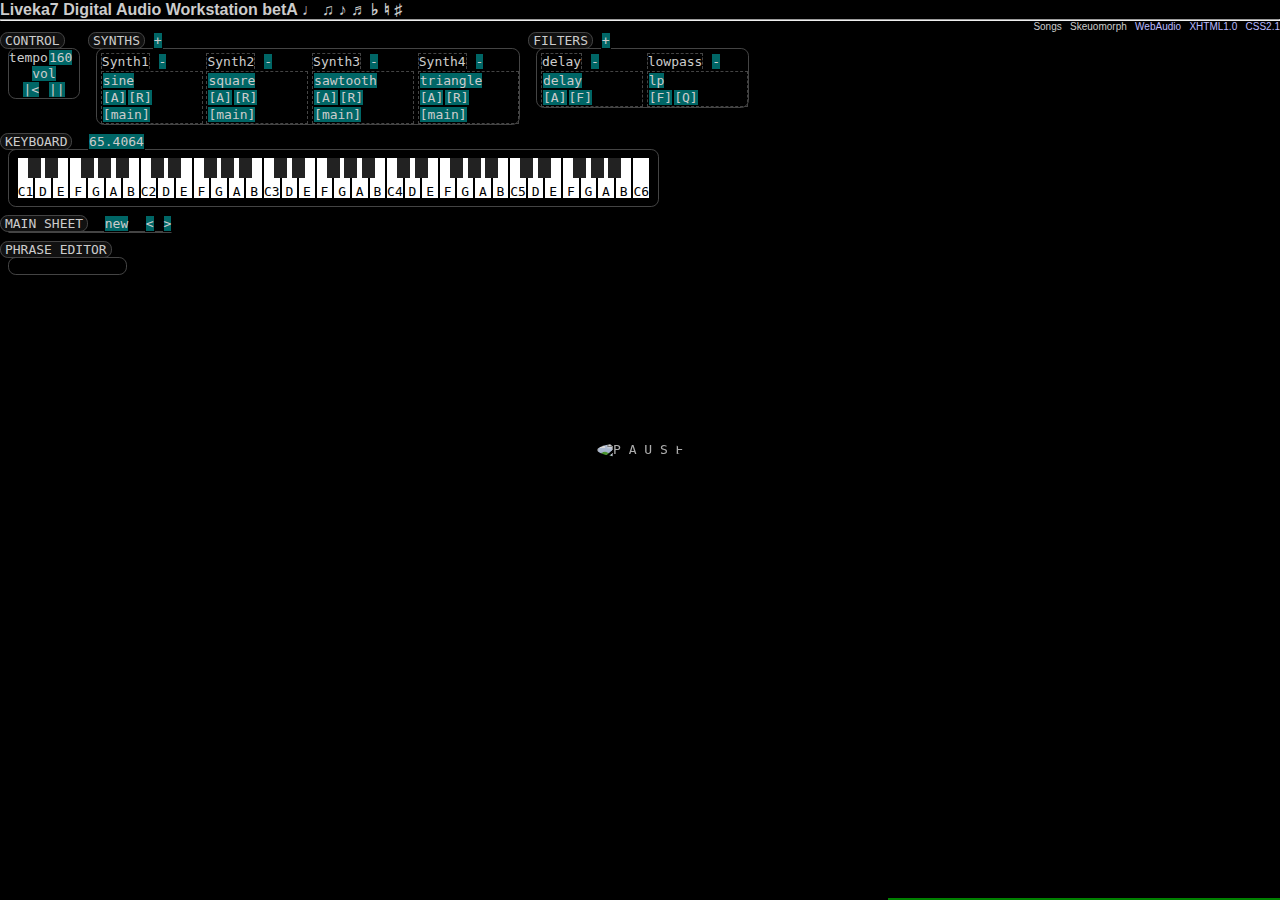
==== index.html @ 9eaa7282 "Sheet CSS tweaks and phrase reference's last beat wrapping fix." ====
<?xml version="1.0" encoding="ISO-8859-1" ?>
<!DOCTYPE html PUBLIC "-//W3C//DTD XHTML 1.0 Strict//EN" "http://www.w3.org/TR/xhtml1/DTD/xhtml1-strict.dtd">
<html xmlns="http://www.w3.org/1999/xhtml" xml:lang="en" lang="en">
<head>
 <title>Liveka7 DAW</title>
 <link rel="stylesheet" href="index.css" type="text/css" media="screen" title="Shrewm"/>
</head>
<body Xoncontextmenu="return false;">

<p id="xDB" style="width:30em; background:black; z-index:1; border:solid 1px green; white-space:pre; overflow:auto; max-height:20em; position:fixed; right:0; bottom:0"></p>

<h1>Liveka7 Digital Audio Workstation betA &#x2669; &#x266b; &#x266a; &#x266c; &#x266d; &#x266e; &#x266f;</h1>
<hr/>
<div class="headerNav">
 <div style="position:relative" onmouseleave="event.currentTarget.children[0].style.display='none'" onmousedown="ToggleElementDisplay(event.currentTarget.children[0])">
   Songs
   <div class="songList" style="z-index:1; text-align:center; display:none; position:absolute; background:black; border:solid thin #f0f">
     <p onmousedown="window.location.href=window.location.pathname+''">*Empty*</p>
     <p onmousedown="window.location.href=window.location.pathname+'?[base64]'">Beat</p>
     <p onmousedown="window.location.href=window.location.pathname+'?[base64]'">Derezzed</p>
     <p onmousedown="window.location.href=window.location.pathname+'?[base64]'">Drift</p>
     <p onmousedown="window.location.href=window.location.pathname+'?[base64]'">Sugar</p>
     <p onmousedown="window.location.href=window.location.pathname+'?[base64]'">You</p>
   </div>
 </div>
 <a onmousedown="popupToggle('skeuomorph')">Skeuomorph</a>
 <a href="http://webaudio.github.io/web-audio-api/">WebAudio</a>
 <a href="http://validator.w3.org/check/referer">XHTML1.0</a>
 <a href="http://jigsaw.w3.org/css-validator/check/referer/">CSS2.1</a>
</div>


<div class="window">
  <div>CONTROL</div>
  <div>&nbsp;</div>
  <div class="knobs">
    tempo<p id="speed" class="actor" contenteditable="true">160</p>
    <div>
    <p id="mainVolume" >vol</p> <!-- input type="range" id="volume" class="actor" max="100" value="50" min="0" style="width:5ch" / -->
    <br/>
     <p class="actor reset" onmousedown="reset(event)">|&lt;</p>
     <p class="actor pause" onmousedown="pause(event)">||</p>
    </div>
  </div>
</div>

<div class="window">
  <div>SYNTHS</div>
  <div class="knobs"> <p id="addsynth" class="actor">+</p></div>
  <div id="synths"></div>
</div>

<div class="window">
  <div>FILTERS</div>
  <div class="knobs"> <p id="" class="actor">+</p></div>
  <div id="filters"></div>
</div>


<div class="window">
  <div>KEYBOARD</div>
  <div class="knobs">&nbsp;<p id="freq" class="actor" contenteditable="true">65.4064</p></div>
  <div>
    <div id="piano1" class="piano" style="white-space:nowrap"></div>
  </div>
</div>

<div><div class="window" style="position:relative">
  <div>MAIN SHEET </div>
  <div id="sheetbuttons">
    <div id="addphrase">
      <div style="display:none; position:absolute; border:solid 1px #066; white-space:nowrap; background:#000; z-index:1">
        <p id="createphrase" style="padding:0 1ch;background:#066; text-align:center">Create</p>
        <input id="addmeasures" value="4" type="number" style="width:3ch"/>Measures<br/>
        <input id="addbeats" value="4" type="number" style="width:3ch"/>Beats<br/>
        <input id="addticks" value="4" type="number" style="width:3ch"/>ticks<br/>
      </div>
      <div class="actor">new</div>
    </div>
  </div>
  <div id="sheet" style="padding-right:0.5em"></div>
</div></div>

<div><div class="window">
  <div>PHRASE EDITOR</div>
  <div>&nbsp;</div>
  <div>
    <div id="phrases" class="phrases"></div>
  </div>
</div></div>

<div id="skeuomorph" style="display:none; padding:50px; width:700px; min-height:200px; background-color:#444; background-image:url('brushedMetalBackground.jpg')" onmousedown="popupToggle('skeuomorph')">
  <b style="position:absolute; right:1ch; top:1ch">[X]</b>
  <b>Skeuomorphic:</b> Real-world facsimile within an artificial reality.
</div>

<img id="pauseicon" alt=" P A U S E " style="display:none; border-radius:50%" src="catpause.gif"/>


<script type="text/javascript">//<![CDATA[
"use strict"

/******************************************************************************
  Useful aliases and objects
******************************************************************************/
var Floor = Math.floor;
var Ceil  = Math.ceil;
var Pow   = Math.pow;
var Abs   = Math.abs;
var Rnd   = Math.random;
var Mod   = function (n,d) { return n - d * Math.floor(n/d); }
var CreateAppendChild = function (name, element) { return element.appendChild(document.createElement(name)); }
var CreateInsertBefore = function (name, element) { return element.insertBefore(document.createElement(name), element.firstChild); }
var ToggleElementDisplay = function (e1, e2) {
  var off = e1.style.display == "none"; // 'none' implies not displayed.  '' implies the default CSS value.
  e1.style.display = off ? "" : "none"; // Toggle e1's display state.
  if (e2) { e2.style.display = off ? "none" : ""; } // e2's style is opposite e1.
}
var ElementById = function(id) { return document.getElementById(id); }


/******************************************************************************
  Debug message console and error checking

  DOM requirements::
    <p id="DB"></p>        -- If nonexistent, the DB object will revert to using the browser's console.

  Usage::
    DB("string")           -- Send string to info window.  Behaves like a pre element.
    DB.log("string")       -- Send string to console.log.
    DB.post(type, string)  -- Send string to info window band keeps track of type.  Subsequent typed messages replace the last.
    DB.post(type, string)  -- Send string to info window band keeps track of type.  Subsequent typed messages replace the last.
    DB.clear()             -- Empty the entire DB element.
    DB.check(expr, string) -- If expr is false, send string to console.  status() will then always return false.
    DB.status()            -- Returns false if check ever failed.
******************************************************************************/
var DB = (function () {
  var consoleElement = document.getElementById('DB');
  var self;
  var status = true;
  var shouldNewline = true; // Want to prepend a newline when the last message was plain text.
  var lastPostType = false;

  var setStyles = function (e) {
    return;
    e.style.border = "solid 1px green";
    e.style.whiteSpace = "pre";
    e.style.overflow = "auto";
    e.style.maxHeight = "20em";
  }

  // Create the instance which is a function.  Also create the clear function.
  if (!consoleElement) {
    self = function (s) { console.log(s); lastPostType = false;}
    self.log = self;
    self.post  = function (t, s) { // For the console, only the first post type is displayed.
      if (t != lastPostType) {
        console.log("[" + t + "]" + s);
        lastPostType = t;
      }
    }
    self.clear = function () { lastPostType = false; }
  } else {
    setStyles(consoleElement);
    self = function (s) {
      consoleElement.innerHTML += (shouldNewline ? "" : "\n") + s;
      consoleElement.scrollTop = consoleElement.scrollHeight;
      shouldNewline = lastPostType = false;
    }
    self.log = function (s) { console.log(s); }
    self.post = function (t, s) {
      if (t == lastPostType) {
        consoleElement.lastChild.innerText = "[" + t + "]" + s;
      } else {
        consoleElement.appendChild(document.createElement('p')).innerText = "[" + t + "]" + s; 
        consoleElement.scrollTop = consoleElement.scrollHeight;
        lastPostType = t;
      }
      shouldNewline = true;
    }
    self.clear = function () {
       consoleElement.innerHTML = "";
      shouldNewline = lastPostType = true;
    }
  }

  self.check = function (expr, msg) {
    status = status && expr;
    return expr || self(msg) && false;
  }

  self.status = function () { return status; }

  return self;
})(); // DB


/******************************************************************************
  Base64 encoder and decoder

  USAGE::
    Base64([1,2,3])  Returns a base64 encoded string of the byte (0..255)
                     values in the array.
    Base64("0G83")   Returns a decoded base64 string as an array of bytes
                     values.
    Base64.test(ary) Runs an internal test.  Calls DB.check(ary) on the
                     comparision of the output of the encoding then decoding
                     of the passed byte array.
  ALGORITHM NOTES::
    An incomplete octet will be correctly created because:
    (emptyArray[0] >> num)   =>   (undefined >> num)   =>  
******************************************************************************/
var Base64 = (function () {
  //// Private
  var self;
  var base64table = ['0','1','2','3','4','5','6','7','8','9','A','B','C','D','E','F',
                     'G','H','I','J','K','L','M','N','O','P','Q','R','S','T','U','V',
                     'W','X','Y','Z','a','b','c','d','e','f','g','h','i','j','k','l',
                     'm','n','o','p','q','r','s','t','u','v','w','x','y','z','-','_'];
  var _encode = function (ary) {
    var ary1 = ary.slice(0); // Copy the array since I shift the elements off.
    var octet=0;     // Which octet to create
    var str = ""; // The encoded string
    while (ary1.length) {
      str +=
        base64table[(0 == octet) ? ary1[0] >> 2 :                              // [000000..]
                    (1 == octet) ? ((ary1.shift() & 3) << 4) + (ary1[0] >> 4) :// [......00][1111....]
                    (2 == octet) ? ((ary1.shift() & 15) << 2) + (ary1[0] >> 6) //           [....1111][22......]
                   /*3 == octet*/: ary1.shift() & 63];                         //                     [..222222]
      octet = ++octet & 3;
    }
    return str;
  }

  var _decode = function (str) {
    var ary=[];
    var i=0, byte;
    while (i < str.length) {
      ary.push((base64table.indexOf(str[i]) << 2) + (base64table.indexOf(byte=str[++i]) >> 4)); // [000000][00....]
      if (++i == str.length) break;
      ary.push(((base64table.indexOf(byte)&15) << 4) + (base64table.indexOf(byte=str[i]) >> 2));//         [..1111][1111..]
      if (++i == str.length) break;
      ary.push(((base64table.indexOf(byte)&3) << 6) + (base64table.indexOf(str[i])));           //                 [....22][222222]
      if (++i == str.length) break;
    }
    return ary;
  }

  var _test1 = function (ary) {
    str = Base64(ary);
    ary2 = Base64(str);
    DB.check((ary.toString() == ary2.toString()), ary + " != " + ary2);
  }

  var _test = function () {
    _test1([]);
    _test1([0]);
    _test1([1]);
    _test1([2]);
    _test1([255]);
    _test1([1,255]);
    _test1([255,1]);
    _test1([255,1]);
    _test1([255,1,255]);
    _test1([255,1,255]);
    _test1([1,255,1]);
    _test1([0,0,0,0,0]);
    _test1([0,0,0,0,255]);
    _test1([255,0,0,0,0]);
    _test1([1,1,1,1,1]);
    _test1([255,255,255,255,255]);
  }

  //// Public
  self = function (o) {
    if (Array.isArray(o)) return _encode(o);
    else if (typeof o == "string") return _decode(o);
    else return false;
  }
  self.test = _test;

  return self;
})();


/******************************************************************************
  GET string wrapper providing a stream object.

  USAGE::
    var gs = new GetStringBase64();

  METHODS::
    .reset           Reset the stream.
    .assertString(s) Match and consume the next bytes as characters to string s.
    .assertBytes(a)  Match and consume the next bytes as bytes to byte array a.
    .nextString(l)   Return next bytes as string of length l.
    .nextBools(c)    Consume and return next c bits as array of bytes.  Unused bits ignored.
    .nextByte()      Consume and return next byte as byte.
    .peekByte()      Return next byte as byte.
    .examine()       Return current internal unBased64 getstring.
    .length()        Return current length of decoded GET string.
******************************************************************************/
var GetStringBase64 = function (get) {
  //// PRIVATE
  var self = this;
  var _gsb64 = get || window.location.search.substring(1);
  var _gs = [];

  //// PUBLIC
  this.reset = function () {
    _gs = Base64(_gsb64);
  }

  this.assertString = function (str) {
    for (var i=0; i<str.length; ++i) {
      var a = _gs.shift();
      var b = str.charCodeAt(i);
      if (a != b) return false;
    }
    return true;
  }

  this.assertBytes = function (ba) {
    for (var i=0; i<ba.length; ++i) {
      var a = _gs.shift();
      var b = ba[i]
      if (a != b) return false;
    }
    return true;
  }

  this.nextString = function (len) {
    var ret = _gs.splice(0,len);
    return String.fromCharCode.apply(null, ret);
  }

  this.nextBools = function (len) {
    var i=0, b, m, bs=[];
    while (i<len) {
      m = i++%8;
      if (0 == m) {
        if (_gs.length < 1) { return bs; }
        b = _gs.shift();
      }
      bs.push(!!(b >> m&1));
    }
    return bs;
  }

  this.nextByte = function () {
   return (0 < _gs.length) ? _gs.splice(0,1)[0] : null;
  }

  this.peekByte = function () {
   return (0 < _gs.length) ? _gs[0] : null;
  }

  this.examine = function () { return _gs; }
  this.length  = function () { return _gs.length; }

  var _testAssert = function (a, b) { DB.check(a==b, a + " != " + b); }
  var _test = function () {
    var __gsb64 = _gsb64; // Save internal state
    var __gs = _gs;

    _gsb64 = "C34oCm";
    self.reset();
    _testAssert(self.nextByte(), 48);
    _testAssert(self.nextByte(), 49);
    _testAssert(self.nextByte(), 50);
    _testAssert(self.nextByte(), 51);
    _testAssert(self.nextByte(), null);

    _gsb64 = __gsb64; // Restore internal state
    _gs = __gs;
  }

  _test();
  this.reset();
}


/******************************************************************************
  Inter-broadcast communication message hyper-loop system.

  USAGE:: var Icb = new IBC();

  METHODS::
    default(m)       Send m to all listeners
    .broadcast(m)    Send m to all listeners
    .listeners()     Get current set of listeners
    .addListener(f)  Add a listener callback which receives m.  Returns an id.
    .delListener(id) Remove aforementioned listener.
    .debug()         Toggle debug

******************************************************************************/
var IBC = function () {
  // Private
  var self;
  var _debug = false;
  var _id = 0;
  var _listeners = []; // Array of [id, callback]
  var _dequeue = [];
  var _sendToAll = function (m) {
    // Are any listeners queued for deletion?
    while (_dequeue.length) {
      var id = _dequeue.pop();
      var i = _listeners.findIndex(function(e){ return id == e[0]; });
      if (0 <= i) { _listeners.splice(i, 1); }
    }
    if (_debug) { DB(_listeners.length + "<-" + JSON.stringify(m)); }
    _listeners.map(function(f){ f[1](m); });
  }
  // Public
  var self = function (m) {
    _sendToAll(m);
  }

  self.broadcast = _sendToAll;
  self.listeners = function () { return _listeners; }
  self.addListener = function (f) { _listeners.push([++_id, f]);  return _id; }
  self.delListener = function (id) {
    _dequeue.push(id);
  }
  self.debug = function () { _debug = !_debug; };
  // Test
  (function(){
    var l1, l2, a=0, b=0;
    DB.check(self.listeners().length==0, "ERROR:  There should be 0 listeners"); // Verify no listerns

    l1 = self.addListener(function (m) { a=m; }); // Register a listener
    self.broadcast(69);                      // Broadcast to listener 1
    DB.check(self.listeners().length==1, "ERROR:  There should be 1 listener, instead " + self.listeners().length);
    DB.check(a==69 && b==0, "ERROR:  Expect 69 and 0 after broadcast: " + a + " " + b);

    l2 = self.addListener(function (m) { b=m; });
    self.broadcast(42);                      // Broadcast to listener 1 and 2
    DB.check(self.listeners().length, 2);
    DB.check(a==42 && b==42, "ERROR:  Expect 42 and 42 after broadcast: " + a + " " + b);

    self.delListener(l1); // Remove listener 1
    self.broadcast(55);                      // Broadcast to listener 2
    DB.check(self.listeners().length==1, "ERROR:  There should be 1 listener"); // Verify no listerns
    DB.check(self.listeners().length, 2);
    DB.check(a==42 && b==55, "ERROR:  Expect 42 and 55 after broadcast: " + a + " " + b);

    self.delListener(l2);
    self.broadcast();
    DB.check(self.listeners().length==0, "ERROR:  There should be 0 listeners"); // Verify no listerns
  })();
  return self;
}();


/******************************************************************************
  Create a slider object in the DOM.

  There will be one slider object that when activated will adjust wherever the
  mouse moves over it be set to the passed in value.  A call back will be
  provided that will be set to the final value.

  USAGE::
    var slider = new Slider();

  CONSTRUCTOR PARAMETERS::
    na             N/A

  METHODS::
    default(e, i, c)  Activate slider in the DOM at the mouse position
                      using event e, initial value i, and setter
                      callback c.
******************************************************************************/
var DOMSlider = function () {
  var callback;
  var mouseMoved = false;
  var e = CreateAppendChild('p', document.body);
  e.style.position = "absolute"
  e.className = "knobs"
  e.style.width="13ch";
  e.style.border="solid 1px #066";
  e.innerHTML = "<p>|-----|-----|\n|-----|-----|</p><div>0</div>";
  e.style.display="none";
  e.style.background="black";
  e.style.zIndex=2;
  e.children[0].onmousemove = function (event) {
    mouseMoved = true;
    var box = event.target.getBoundingClientRect();
    var val = 1.0-((event.clientX - box.left) / box.width + .005)
    if (val < 0.0) val = 0.0;
    if (1.0 < val) val = 1.0;
    event.target.parentElement.children[1].innerText = val.toFixed(2);
    callback(val);
  }
  e.children[0].onmouseleave  = function () { if (mouseMoved) e.style.display = "none"; } 
  e.onmousedown = function (event) { event.stopPropagation(); }
  e.onmouseup = function (event) {
    if (mouseMoved) { e.style.display="none"; }
    event.stopPropagation();
  }
  return function(event, val, cb) {
    callback = cb;
    if (null == e) { createDOMElement(); }
    e.children[1].innerText = val.toFixed(2);
    mouseMoved = false;
    e.style.display="block";
    e.style.top = Floor(event.pageY - e.clientHeight/3.0) +"px" ;
    e.style.left = Floor(event.pageX - e.clientWidth*(0.995-val)) +"px" ;
  }
}


/******************************************************************************
  Create a piano keyboard in the DOM.  It emulates a keyboard controlled
  oscillator.

  USAGE::
    var kb = new PianoKeyboard(id, keyCount, startKey, startOctave, startFrequency);

  CONSTRUCTOR PARAMETERS::
    id             DOM element id to add the new piano element.
    keyCount       Number of keys
    startKey       Initial key (0==C, 1==C#, ... 11=B)
    startOctave    Initial octave
    startFrequency First specified key's frequency

  METHODS::
    .keyElement(key)       Get the DOM element representing the white or black key  Indexed between 0 and number of keys-1.
    .freq(key)             Frequency of key.
    .setStartFrequency(f)  Reset the base frequencies of the keyboard (first note's frequency)
    .highlight(key, color) Highlight the key using color.  Overrides its last color, if any, by pushing new color on a stack.
    .unhighlight(key)      Removes last/top highlighted color and reverts to its previous color (if any)

  IBC: Keyboard will broadcast the physical press.  Listener will act on the
       message and set tick notes, high-light things, send audio to the DAC,
       etc.  Performance is a concern.  Audio stream related messages should
       avoid the IBC and manage private callback lists.
******************************************************************************/
var PianoKeyboard = function (id, keyCount, startKey, startOctave, startFrequency) {
  //// Private
  var self = this;
  var _pianoDOM = document.getElementById(id);
  DB.check(_pianoDOM, "ERROR: PianoKeyboard: Element id=" + id + " not found in DOM.");
  var _keysDOM = []; // Keeps track of the DOM elements which represent the white and black keys in order.
  var _frequencies = [];
  var _highlights = []; // Array of stacks.  An empty stack implies no high-light.
  var _highlightColor = "#f8f"

  // Helpers to play and set and unset key's high-light
  var _setHighlightAndPlay = function(key) {
    self.highlight(key, _highlightColor); // Set current key high-light
    IBC([id, key]); // Notify listeners a key was pressed  ["piano1", 12]
  }
  var _unsetHighlight = function(key) {
    self.unhighlight(key, _highlightColor);
  }

  var _createDOM = function () {
    var notes = ['C', 'C#', 'D', 'D#', 'E', 'F', 'F#', 'G', 'G#', 'A', 'A#', 'B'];
    var sharps = [0, 1, 0, 1, 0, 0, 1, 0, 1, 0, 1, 0]; // Bool table of sharps in an octave, starting at C
    var newKey, keyPair = false; // The piano DOM is composed of divs containing either just a div (white key) or div and p (white and black key)
    startKey += startOctave * 12; // Adjust initial key to account for octave
    for (var k=0; (k < keyCount); ++k) {

      if (sharps[(k + startKey)%12]) {
        // Create the sharp key
        newKey = CreateAppendChild('p', _pianoDOM);
      } else {
        // Create the natural key
        var note   = (k + startKey) % 12;
        var octave = Floor((k + startKey) / 12);
        newKey = CreateAppendChild('div', _pianoDOM)
        // add the note's textual label including the octave number.
        newKey.innerText = notes[note] + (note==0?octave:'');
      }

      // Register mouse event handlers for every keyboard DOM element representing a key.
      newKey.onmouseover  = function(k){ if (MouseIsDown) { _setHighlightAndPlay(k); } }.bind(null, k);
      newKey.onmousedown  = function(k){ MouseIsDown=true; _setHighlightAndPlay(k); }.bind(null, k);
      newKey.onmouseleave = _unsetHighlight.bind(null, k);
      newKey.onmouseup = _unsetHighlight.bind(null,k);

      _keysDOM.push(newKey); // Keep track of each created key.
      _frequencies.push(startFrequency * Pow(2, k/12.0));
      _highlights.push([]);
    }
  };

  //// Construct
  _createDOM();
  DB.check(keyCount == _keysDOM.length, "ERROR: PianoKeyboard: Created incorrect number of keys.");
  DB.check(keyCount == _frequencies.length, "ERROR: PianoKeyboard: Created incorrect number of frequencies.");

  // Public methods

  this.keyElement = function (i) { return _keysDOM[i]; }
  this.freq = function (k) { return _frequencies[k] + Rnd()*0.5 - 0.25; } // Adding a random [0..1] value to the freq in an attempt to get rid of beating.  Ended up with a phaser effect when equal notes are played instead.
  this.setStartFrequency = function (newStartFrequency) {
    for (var i=0; (i < keyCount); ++i) _frequencies[i] = newStartFrequency * Pow(2, i/12.0);
  }
  this.highlight = function (key, color)  {
    if ((0 <= key) && (key < keyCount)) {
      _highlights[key].push(color);
      _keysDOM[key].style.backgroundColor = color;
    }
  }
  this.unhighlight = function (key, color) {
    var i;
    var stk = _highlights[key];
    if (!stk) return; // Invalid key keys are ignored.
    if (color) { // Remove color from stack (could be anywhere)
      i = stk.indexOf(color);
      if (-1 < i) { stk.splice(i, 1); }
    } else {
      stk.pop(); // If no color passed, pop last color
    }
    // Set the key's color to the top of the stack
    i = stk.length;
    _keysDOM[key].style.backgroundColor = (0 < i) ? stk[i-1] : "";
  }
} // PianoKeyboard 


/******************************************************************************
  Database of Web Audio audio buffers.  It will download and convert raw audio
  files into ready to use AudioBuffers.

  USAGE::
    var noises = new AudioBuffers(filenames)

  METHODS::
    noises.length          Number of files specified.
    noises.fileName(i)     Get a filename.
    noises.audioBuffer(i)  Get an audio buffer or undefined.
******************************************************************************/
var AudioBuffers = function (ctx, filenames) {
  //// Private
  var _audioBuffers = [];

  function _Validate () {
    if (!DB.check(filenames && Array.isArray(filenames), "ERROR: AudioBuffersdb: Invalid filenames ary.")) {
      filenames = [];
    }
  }

  function _loadRawAudioFiles () {
    filenames.forEach(function (fn, i) { // forEach passes in each ary element and the index.
      var client = new XMLHttpRequest();
      client.open('GET', fn);
      client.responseType = "arraybuffer";
      client.onreadystatechange = // Callback after remote file has been loaded
        function (e) {
          if (4 != client.readyState) return;
          var statusState = ((200 == client.status) || (0 == client.status) && (null != client.response)); // When loaded locally with --allow-file-access-from-files, status is 0 so must check client.response instead
          DB.check(statusState, "ERROR: AudioBuffers: " + client.status + " '" + (client.responseURL || fn) + "'");
          if (statusState) {
            //DB.log("LOADED " + fn);
            var samples = new Int16Array(client.response); // Consider u8 ary as s16 ary.
            // Normalized each s16 sample to f32 between -1 and 1.
            var Noise =  new Float32Array(samples.length);
            for (var j=0; j<samples.length; ++j) {
              Noise[j] = samples[j]/32768;
            }
            // Create and set the audio buffer
            _audioBuffers[i] = ctx.createBuffer(1, samples.length, 44100);
            _audioBuffers[i].getChannelData(0).set(Noise);
          } // if
        } // function()
      client.send();
    }); // forEach function
  } // function

  //// Construct

  _Validate();
  _loadRawAudioFiles();

  //// Public

  this.length = filenames ? filenames.length : 0;
  this.fileName = function (i) { return filenames[i]; }
  this.audioBuffer = function (i) { return _audioBuffers[i]; }
} // AudioBuffers 


/******************************************************************************
  Create a playable drumkit.  Expects a webaudio context and Audio Buffers DB.

  USAGE::
    var dk = new Drumkit(ctx, color, audioBuffers);

  CONSTRUCTOR PARAMETERS::
    An web audio context and audio buffers object.

  METHODS::
    .length                Number of reserved buffers
    .name(pad)             String describing the pad.  Usually the drum sound.
    .color                 Color associated with this object
    .play(pad, vol, when)  Plays an audiobuffer sample specified by pad at
                                  volume vol at time when or now if when==0.
******************************************************************************/
var Drumkit = function (ctx, color, audioBuffers) {
  //// Local
  var bassReleaseTime = 0.8; // Release time in seconds for both the filter and gain.
  //// Public
  this.length = audioBuffers.length;
  this.name = function (pad) {
    return (undefined == pad) ? "TR-808" : audioBuffers.fileName(pad);
   }
  this.color = color
  this.play = function (pad, vol, when) {
    var audioBuffer = audioBuffers.audioBuffer(pad);
    if (!audioBuffer) return; // Do nothing if no audio buffer.
    var now = (when || ctx.currentTime); // Depending on how this is called (when is either 0 or a real time in the future) now will be the current time or when
    var source = ctx.createBufferSource();
    source.buffer = audioBuffer;
    source.onended = function() { source.disconnect(); } // When the audio stops, remove it from the graph.
    var gain = ctx.createGain(); // Ramp

    if (pad == 0) { // HACK: need to generalize a sound pipeline
      // Loop the bass noise for one second with a LPF and gain ramp.
      source.playbackRate.setValueAtTime(0.39, now);
      source.playbackRate.linearRampToValueAtTime(0.37, now+bassReleaseTime);
      source.loop = true;
      source.start(when);
      source.stop(now + bassReleaseTime);

      var lp = ctx.createBiquadFilter(); // LPF
      lp.type = "lowpass";
      lp.frequency.value = 120;
      lp.Q.value = 0.5;

      gain.gain.setValueAtTime(vol*Volume, now);
      gain.gain.linearRampToValueAtTime(0, now+bassReleaseTime);

      source.connect(lp);
      lp.connect(gain);
    } else {
      gain.gain.value = vol*Volume;
      source.connect(gain);
      source.start(when);
    }

    gain.connect(Destination);
  }
} // Drumkit


/******************************************************************************
  Create a playable synthesizer.

  USAGE::
    var Synth = new Synthesizer(ctx, keyboard, color);

  CONSTRUCTOR PARAMETERS::
    ctx      A web audio context.
    keyboard An instantiated keyboard object
    color    DOM color

  METHODS::
    .element              This object's element
    .color                Color associated with this object
    .name(key)            Name associated with this key.  Default is the synth waveform name, each key.
    .adsr()               Get ADSR values in array
    .attSet(att)          Set new attack value 0.0-1.0.
    .relSet(rel)          Set new release value 0.0-1.0.
    .play(key, vol, when) Plays a waveform at a freq determined by the Keyboard object at the
                          specified key, at webaudio context time 'when' or immediately if when==0.
    .wave()               Get current waveform index..
    .waveform()           Get current waveform string.
    .highlight(key)       Highlight the keyboard object's key with my color.  Used when playing a note.  TODO:  Is this smrt?
    .unhighlight()        Remove my highlight from the keyboard object.
    .setDestination(d)    Sets output destination
******************************************************************************/
var SynthGlobalCounter = 0;
var Synthesizers = [];
var Synthesizer = function (ctx, label, type, keyboard, color) {
  //// Local
  var self = this;
  var _ibcId = false;
  var _name = label || ("Synth" + ++SynthGlobalCounter);
  var _att = 0.01; // Attack tiem in seconds.
  var _rel = 0.50; // Release time in seconds for both the filter and gain.
  var _waveforms = ["sine", "square", "sawtooth", "triangle"];
  var _waveformIdx = type;
  var _filterIdx = 0;
  var _mouseMoved;
  var _destination = Destination; // Initial destination is global destination

  var _element = document.createElement('div'); // [ ]
  _element.className = "windowphrasealias";
  _element.style.width = "13ch";

  var _nameDOM = CreateAppendChild('div', _element); // [ Synth1 ]
  _nameDOM.style.background="";
  _nameDOM.innerText = _name;

  var _buttons = CreateAppendChild('div', _element); // [ Synth1 [ ] ]

  var _delSynth = CreateAppendChild('p', _buttons);  // [ Synth1 [-] ]
  _delSynth.className="actor mustshift";
  _delSynth.innerText = "-";

  // Remove synth only if not not used in any of the synth parts in any of the phrses and not one of the original 4 synths.
  _delSynth.onmousedown = function () {
    // Never remove the first four synths as they are used when creating a new phrase. TODO: remove this dependency
    var count=0;
    var synthIndex = Synthesizers.indexOf(self);
    if (synthIndex < 4) { return; }
    // Count synth usage in all parts of all phrases.
    Sheet0.phrases.map(function(ph){ ph.parts.map(function(pt){ if (self == pt.playable) ++count; }); });
    if (0 < count) { return; } 
    Synthesizers.splice(synthIndex,1);
    document.getElementById('synths').removeChild(_element); // Remove myself from DOM
  }

  var _body = CreateAppendChild('div', _element);//  [ Synth1 [-] ]
  _body.className = "knobs";                     //  [            ]

  // Waveform button
  // [ [Synth1] [-] ]
  // [ [sine]       ]
  var _waveformDOM = CreateAppendChild('p', _body)
  _waveformDOM.className = "actor";
  _waveformDOM.innerText = _waveforms[_waveformIdx];
  _waveformDOM.onmousedown = function () {
    if (_waveforms.length == ++_waveformIdx) _waveformIdx=0;
    _waveformDOM.innerText = _waveforms[_waveformIdx];
  }

  CreateAppendChild('br', _body);

  // Attack button
  // [ [Synth1] [-] ]
  // [ [sine]       ]
  // [ [A]          ]
  var _attack = CreateAppendChild('p', _body);
  _attack.style.position = "relative"
  _attack.className = "volume"
  _attack.innerText = "[A]"
  _attack.onmousedown = function(event){ Slider(event, _att, function(v){ _att=v; }); }

  // Release button
  // [ [Synth1] [-] ]
  // [ [sine]       ]
  // [ [A][R]       ]
  var _release = CreateAppendChild('p', _body);
  _release.style.position = "relative"
  _release.className = "volume"
  _release.innerText = "[R]"
  _release.onmousedown = function(event){ Slider(event, _rel, function(v){ _rel=v; }); }

  CreateAppendChild('br', _body);

  // Output block
  // [ [Synth1] [-] ]
  // [ [sine]       ]
  // [ [A][R]       ]
  // [ [main]       ]
  var _release = CreateAppendChild('p', _body);
  _release.style.position = "relative"
  _release.className = "volume"
  _release.innerText = "[main]"
  _release.onmousedown = function (event) {
    if (++_filterIdx == 3) { _filterIdx = 0; }
    _release.innerText = ["main", "delay","lowpass"][_filterIdx];
    if (0 == _filterIdx) self.setDestination(Destination);
    if (1 == _filterIdx) self.setDestination(Delay0.input());
    if (2 == _filterIdx) self.setDestination(Lowpass0.input());
  }

  var _play = function (key, vol, when) {
    // Depending on how this is called (when is either 0 or a real time in the future) now will be the current time or when
    var at = (when == 0) ? ctx.currentTime : when;
    var osc = ctx.createOscillator(); // Create and add to table if not already
    osc.frequency.value = keyboard.freq(key); // Ask the keyboard object for the frequency of this key
    osc.type = _waveforms[_waveformIdx];
    osc.start(at);
    osc.stop(at + _att + _rel);
    osc.onended = function(osc){ osc.disconnect(); }.bind(null, osc);

    var gain = ctx.createGain();
    gain.gain.setValueAtTime(0, at);
    gain.gain.linearRampToValueAtTime(vol*0.5*Volume, at + _att);
    gain.gain.linearRampToValueAtTime(0, at + _att + _rel);

    osc.connect(gain);
    gain.connect(_destination);
  }

  Synthesizers.push(this);

  var _keyboardMessageHandler = function (m) {
    _play(m[1], 1.0, 0);
  }

  _nameDOM.onmousedown = function () {
    if (_nameDOM.style.background == "") {
      _nameDOM.style.background="#880";
      _ibcId = IBC.addListener(_keyboardMessageHandler);
    } else {
      _nameDOM.style.background="";
      _ibcId = IBC.delListener(_ibcId);
    }
    IBC(["tickclick", 0, 0]); // This tells any active part to stop listening to keyboard events.
  }

  //// Public
  this.element = _element;
  this.color = color
  this.name = function () { return _name; }
  this.adsr = function () { return [(_att*255).toFixed(), 0, 0, (_rel*255).toFixed()]; }
  this.attSet = function (att) { _att = att/255.0; }
  this.relSet = function (rel) { _rel = rel/255.0; }
  this.play = _play;
  this.wave = function () { return _waveformIdx; }
  this.waveform = function () { return _waveforms[_waveformIdx]; }
  var _lastKey = -1;
  this.highlight = function (key) {
      keyboard.unhighlight(_lastKey, color); // Remove last high-light
      keyboard.highlight(key, color); // Set new high-light
      _lastKey = key
  };
  this.unhighlight = function () {
    keyboard.unhighlight(_lastKey, color); // Remove last high-light
  };
  this.setDestination = function(d) { _destination = d; };
} // Synthesizer



/******************************************************************************
  Create a single channel delay filter

  USAGE::
    var delay = new Delay(ctx);

  CONSTRUCTOR PARAMETERS::
    ctx      A web audio context.

  METHODS::
    .element    This object's element
    .name(key)  Name associated with this key.  Default is the synth waveform name, each key.
    .input()    Get the input port
******************************************************************************/
var Delay = function (ctx) {
  //// Local
  var self = this;
  var _name = "delay";
  var _att = 0.01; // Attack tiem in seconds.
  var _rel = 0.50; // Release time in seconds for both the filter and gain.

  var _delay = ctx.createDelay(1); _delay.delayTime.value = 0.50;
  var _gain  = ctx.createGain(); _gain.gain.value = 0.90;
  _delay.connect(_gain);
  _gain.connect(_delay);
  _gain.connect(ctx.destination);
  var _input = _gain;

  var _element = document.createElement('div'); // [ ]
  _element.className = "windowphrasealias";
  _element.style.width = "13ch";

  var _nameDOM = CreateAppendChild('div', _element); // [ Delay1 ]
  _nameDOM.style.background="";
  _nameDOM.innerText = _name;

  var _buttons = CreateAppendChild('div', _element); // [ Delay1 [ ] ]

  var _delSynth = CreateAppendChild('p', _buttons);  // [ Delay1 [-] ]
  _delSynth.className="actor mustshift";
  _delSynth.innerText = "-";

  var _body = CreateAppendChild('div', _element);//  [ Delay1 [-] ]
  _body.className = "knobs";                     //  [            ]

  // Waveform button
  // [ [Delay1] [-] ]
  // [ [delay]       ]
  var _waveformDOM = CreateAppendChild('p', _body)
  _waveformDOM.className = "actor";
  _waveformDOM.innerText = "delay"
  _waveformDOM.onmousedown = function () { }

  CreateAppendChild('br', _body);

  // Attack button
  // [ [Delay1] [-] ]
  // [ [sine]       ]
  // [ [A]          ]
  var _attack = CreateAppendChild('p', _body);
  _attack.style.position = "relative"
  _attack.className = "volume"
  _attack.innerText = "[A]"
  _attack.onmousedown = function(event){ Slider(event, _att, function(v){
    _att=v;
    _delay.delayTime.value = _att;
   });}


  // Release button
  // [ [Delay1] [-] ]
  // [ [sine]       ]
  // [ [A][F]       ]
  var _release = CreateAppendChild('p', _body);
  _release.style.position = "relative"
  _release.className = "volume"
  _release.innerText = "[F]"
  _release.onmousedown = function(event){ Slider(event, _rel, function(v){
    _rel=v;
    _gain.gain.value = _rel;
  }); }

  //// Public
  this.element = _element;
  this.name = function () { return _name; }
  this.input = function () { return _input; }
} // Delay


/******************************************************************************
  Create a single channel lowpass filter

  USAGE::
    var delay = new Lowpass(ctx);

  CONSTRUCTOR PARAMETERS::
    ctx      A web audio context.

  METHODS::
    .element    This object's element
    .name(key)  Name associated with this key.  Default is the synth waveform name, each key.
    .input()    Get the input port
******************************************************************************/
var Lowpass = function (ctx) {
  //// Local
  var self = this;
  var _name = "lowpass";
  var _f = .9; // Attack tiem in seconds.
  var _q = 0.50; // Release time in seconds for both the filter and gain.

  var _lowpass = ctx.createBiquadFilter();
  _lowpass.frequency.value = _f;
  _lowpass.Q.value = _q;

  _lowpass.connect(ctx.destination);
  var _input = _lowpass;

  var _element = document.createElement('div'); // [ ]
  _element.className = "windowphrasealias";
  _element.style.width = "13ch";

  var _nameDOM = CreateAppendChild('div', _element); // [ lowpass ]
  _nameDOM.style.background="";
  _nameDOM.innerText = _name;

  var _buttons = CreateAppendChild('div', _element); // [ Delay1 [ ] ]

  var _delSynth = CreateAppendChild('p', _buttons);  // [ Delay1 [-] ]
  _delSynth.className="actor mustshift";
  _delSynth.innerText = "-";

  var _body = CreateAppendChild('div', _element);//  [ Delay1 [-] ]
  _body.className = "knobs";                     //  [            ]

  // Waveform button
  // [ [Delay1] [-] ]
  // [ [delay]       ]
  var _waveformDOM = CreateAppendChild('p', _body)
  _waveformDOM.className = "actor";
  _waveformDOM.innerText = "lp"
  _waveformDOM.onmousedown = function () { }

  CreateAppendChild('br', _body);

  // Attack button
  // [ [Delay1] [-] ]
  // [ [sine]       ]
  // [ [F]          ]
  var _attack = CreateAppendChild('p', _body);
  _attack.style.position = "relative"
  _attack.className = "volume"
  _attack.innerText = "[F]"
  _attack.onmousedown = function(event){ Slider(event, _f, function(v){
    _f=v;
    _lowpass.frequency.value = 10000.0*(1.0-_f);
   });}


  // Release button
  // [ [Delay1] [-] ]
  // [ [sine]       ]
  // [ [F][Q]       ]
  var _release = CreateAppendChild('p', _body);
  _release.style.position = "relative"
  _release.className = "volume"
  _release.innerText = "[Q]"
  _release.onmousedown = function(event){ Slider(event, _q, function(v){
    _q=v;
    _lowpass.Q.value = _q * 100.0;
  }); }

  //// Public
  this.element = _element;
  this.name = function () { return _name; }
  this.input = function () { return _input; }
} // Delay


/******************************************************************************
  Creates and maintains a sequence of notes to send a playable object over time.
  The phrase objects are the usual holder of parts.

  USAGE::
    var part = new Part(beatCount, subBeatCount, beatsPerMeasure, playableObject);

  CONSTRUCTOR PARAMETERS::
    beatCount        Number of total beats (measures * beatspermeasure)
    subBeatCount     Number of subbeats per beat
    beatsPerMeasure  Length of measure.  Used to determine beat highlighing in the tracks.
    playableObject   An object that makes sound

  METHODS::
    .gid               Get gid
    .playable          Get the playable object
    .element           Get the part's full DOM element
    .elementBeat(i)    Get the ith beat element
    .ticksPerBeat      Return ticks per beat count / subBeatCount
    .elementTicks      get array of all tick elements.
    .elementTick(i)    Get the ith tick element
    .elementID         The ID element.
    .elementName       Get the name element for this part
    .tickLength        Get number of ticks (notes, keys, whatever) this part contains.
    .key(i)            Get the key at tick i.
    .setKey(i, key)    Set the ith tick's key.
    .setAllKeys        Set the default key or drum index.
    .cursor()          Get the "cursor" representing one of the tick indices.
    .setCursor(i)      Set the "cursor" tick index.
    .vol()             Get volume (default = 0.5).
    .setVol(v)         Get volume.
    .play(tick, when)  Play the key or pad at tick 'tick'
    .playTicks(beat, when) Play the ticks at the specified beat starting at when.

******************************************************************************/
var PartGid = 0;
var Part = function (id, beatCount, subBeatCount, beatsPerMeasure, playable) {
  //// Local
  var self = this;
  var _gid = ++PartGid;
  var _beatCounter = 0;
  var _element; // The DOM element
  var _elementBeats = [];
  var _elementTicks = [];
  var _notes = []; // Each tick (beatCount * subBeatCount) gets its own key.
  var _cursor = -1;
  var _vol = 0.4;

  _element = document.createElement('div'); // DOM element
  _element.className = "part";

  // The part label (just an index for now) and toggle display button
  var _id = CreateAppendChild('b', _element);
  _id.className = "actor trackid";
  _id.innerText = id;
  _id.style.fontWeight = "normal";

  // Create beat/tick elments
  for (var b=0; (b < beatCount); ++b) { // Add beat DOM elements
    var beatElement = CreateAppendChild('div', _element);
    beatElement.className = (0 == (_beatCounter++ % beatsPerMeasure)) ? "beat beatfirst" : "beat";
    // Keep track of the beat DOM element.
    _elementBeats.push(beatElement);
    for (var t=0; (t < subBeatCount); ++t) { // Sub-beats AKA 'tick' elements added to each beat element
      var tickElement = CreateAppendChild('p', beatElement);
      tickElement.className = "tick"
      tickElement.innerText = '.';
      // Keep track of the part DOM element.
      _elementTicks.push(tickElement);
      _notes.push(b); // Set each of the tick's key/note value.  Initially the beat index.
    }
  }
  // Add a volume element.
  var _elementVolume = CreateAppendChild('div', _element);
  _elementVolume.className = "volume actor knobs"
  _elementVolume.style.position = "relative"
  _elementVolume.innerText = "[V]"
  _elementVolume.onmousedown = function(event){ Slider(event, _vol, function(v){ _vol=v; }); }

  // Add sound name element to this part's DOM element
  var _elementName = CreateAppendChild('div', _element);
  _elementName.className = "name"

  //// Public
  this.gid = _gid;
  this.playable = playable;
  this.element = _element;
  this.elementBeat = function (i) { return _elementBeats[i]; }
  this.ticksPerBeat = subBeatCount;
  this.elementTicks = _elementTicks;
  this.elementTick = function (i) { return _elementTicks[i]; }
  this.elementID = _id;
  this.elementName = _elementName;
  this.tickLength = _notes.length;
  this.key = function (k) { return _notes[k]; }
  this.setKey = function (tick, key) { _notes[tick] = key; }
  this.setAllKeys = function (key) { for (var t=0; t<_notes.length; ++t) { _notes[t] = key; } }
  this.cursor = function () {return _cursor; }
  this.vol = function () {return _vol; }
  this.setVol = function (v) {_vol = v; }
  this.setCursor = function (i) { _cursor = Mod(i, self.tickLength); }
  this.play = function (tick, when) { self.playable.play(_notes[tick], _vol, when); } // Since self.playable is mutated.  BAD!
  this.playTicks = function (beat, when) {
    if (0 == when) when = ctx.currentTime; // If someone wants this beat played now, compensate otherwise it will be "played in the past".
    for (var t=0; (t < subBeatCount); ++t) {
      var _tick = subBeatCount * beat + t; // Compute the tick offset.
      if ('.' == _elementTicks[_tick].innerText) continue;
      this.play(_tick, when + (t * BeatDuration / subBeatCount)); // Play each tick's note in succeeding tick durations.
    }
  }
} // Part


/******************************************************************************
  Creates and maintains a set of parts (AKA voices) divided into measures of
  beats of ticks.  A two measure 3/4 would be initilzed with 2,3,4.  A DOM
  element representing the editable phrase is created.

  USAGE::
    var p = new Phrase(id, measures, beatsper, ticksper, keyboard)

  CONSTRUCTOR PARAMETERS::
    id          String label
    measures    Number of measures
    beatsper    Beats per measure
    ticksper    Notes per beat
    keyboard    The keyboard object used by synths

  METHODS::
    .id                      Identification
    .element                 The main DOM element representing this phrase.
    .measureCount            Number of measures of each part.
    .beatCount               Number of beats of each part.
    .tickCount               Number of ticks of each part.
    .partCount()             Return number of parts
    .parts                   Return all parts in an array.
    .part(p)                 Return part p.
    .toggleElement           Toggle my main editable DOM element display:none.
    .referenceCount()        Number of current references.
    .referenceAdd(child)     Keep track of referencee objects (children) used to repeat phrases in sheets.
    .referenceDel(ref)       Remove reference from my set.
    .highlightBeat(b)        Set beat high-light marker.
    .unhighlightBeat()       Disable cursor
    .createPart(playable)    Appends a new part to the phrase and associates it with a playable object which implements .play(note, vol, when).
    .createPartFixed(        Appends a new part to the phrase and associates it with a playable object that will be called with a fixedNote.
       playable, fixedNote)

  NOTES::
    Calls:
      setupSynthPart()

******************************************************************************/
var PhraseGlobalCounter = 0;
var Phrase = function (id, measures, beatsper, ticksper, keyboard) {
  //// Local
  var self = this; // Because this is assigned dynamically when functions are called.
  var _parts = [];
  var _references = [];

  if (!id) { id = "P" + ++PhraseGlobalCounter; }

  // Create the DOM element representing this object.
  var _element = document.createElement('div');
  //_element.style.display = "none"; // Default to off

  var _elementId = CreateAppendChild('p', _element);
  _elementId.className = "actor";
  _elementId.innerText = id;

  var _countDOM = CreateAppendChild('div', _element); // Reference count
  _countDOM.innerText = "0";

  var _newSynthPart = CreateAppendChild('div', _element); // Create new synth part button
  _newSynthPart.className="actor";
  _newSynthPart.innerText = "+";

  var _halfTicks = CreateAppendChild('div', _element); // Compress all ticks by two
  _halfTicks.innerText = "/2";
  _halfTicks.className="actor mustshift";

  var _doubleTicks = CreateAppendChild('div', _element); // Expand all ticks by two
  _doubleTicks.innerText = "*2";
  _doubleTicks.className="actor mustshift";

  var _partlistDOM = CreateAppendChild('div', _element); // Minimized list of parts
  _partlistDOM.className = "partlist";

  var _partsDOM = CreateAppendChild('div', _element);

  // When the phase icon element or phase element itself is clicked on, toggle the main editable element.
  _elementId.onmousedown = function () {
    self.toggleElement();
  }

  _newSynthPart.onmousedown = function () {
    var s;
    if (0 == document.getElementById('synths').children.length) {
      s = new Synthesizer(ctx, false, 1, keyboard, "#84f");
      document.getElementById('synths').appendChild(s.element);
    } else {
      s = Synthesizers[0];
    }
    var p = self.createPart(s);
    // Move it to top of parts
    _partsDOM.insertBefore(p.element, _partsDOM.children[0]);
  }

  _halfTicks.onmousedown = function () { // TODO: Move this functionality to parts
    if (!event.shiftKey) return;
    for (var t=0; (t < self.tickCount/2); ++t) {
      _parts.map(function(p){
        p.elementTick(t).innerText = p.elementTick(t*2).innerText;
        p.setKey(t, p.key(t*2));
      });
    }
  }

  _doubleTicks.onmousedown = function () { // TODO: Move this functionality to parts
    if (!event.shiftKey) return;
    for (var t=self.tickCount/2-1; (0 < t); --t) {
      _parts.map(function(p){
        p.elementTick(t*2).innerText = p.elementTick(t).innerText;
        p.setKey(t*2, p.key(t));
      });
    }
  }

  // Add a new part to this phrase object. It requires a playable object
  var _createPart = function (playable, fixedNote) { // fixedNote can be undefined
    // Create the new part object
    var _part = new Part(_parts.length+1, measures*beatsper, ticksper, beatsper, playable);
    _parts.push(_part);
    _partsDOM.appendChild(_part.element);

    // Consider the part element and its ID element
    var _element = _part.element;
    var _tOff = _part.elementID;

    // The ID element display-off's the element.
    _tOff.onmousedown = function(){ ToggleElementDisplay(_element, _tOn); }

    // A toggle-on element to undo the ID element's toggle-off action.
    var _tOn = document.createElement('b');
    _partlistDOM.appendChild(_tOn);
    _tOn.className = "actor";
    _tOn.innerText =  _tOff.innerText;
    _tOn.style.fontWeight = "normal";
    _tOn.style.display = "none";
    _tOn.onmousedown = function(){
      // Shift click to delete the part element.
      if (event.shiftKey) {
        _parts.splice(_parts.indexOf(_part),1); // Remove object from list
        _partsDOM.removeChild(_part.element);   // Remove part element from DOM
        _partlistDOM.removeChild(_tOn); // Remove toggle-on element from DOM
      } else {
        _tOn.style.background = "";
        _partsDOM.insertBefore(_element, _partsDOM.children[0]); // Move to top of part list
        ToggleElementDisplay(_element, _tOn);
      }
    }
    _part.elementName.innerText = playable.name(fixedNote);
    return _part;
  }

  //// Public
  this.id        = id;
  this.element   = _element;
  this.measureCount = measures;
  this.beatCount = measures * beatsper;
  this.tickCount = measures * beatsper * ticksper;
  this.partCount = function () { return _parts.length; }
  this.parts     = _parts;
  this.part      = function (p) { return _parts[p]; }
  this.toggleElement = function () { // Toggle the editable DOM element.
    ToggleElementDisplay(_element);
    var off = _element.style.display == "none";  // 'none' implies off.  '' implies on
    _references.map(function(c){ c.highlightElement(!off); }); // Also toggle my references' sheet element.
  }
  this.referenceCount = function () {
    return parseInt(_countDOM.innerText);
  }
  this.referenceAdd = function (ref) {
    _references.push(ref); // Keep track of reference objects
    // Update reference counts on all references and the parent phrase itself.
    _countDOM.innerText = _references.length;
    _references.map(function(r){r.setRefCount(_references.length);});
  }
  this.referenceDel = function (ref) {
    var i = _references.indexOf(ref);
    if (0 <= i) {
      _references.splice(i, 1);
      // Update my reference count as well as on all reference DOM elements
      _countDOM.innerText = _references.length;
      _references.map(function(r){r.setRefCount(_references.length);});
    } else {
      DB("WARNING: attempting to delete nonexistent phrase reference from parent phrase.");
    }
  }
  this.highlightBeat = function (b) {
    cursor.style.display = "";
    cursor.style.left = b + "ch";
  }
  this.unhighlightBeat = function () {
    cursor.style.display = "none";
  }
  this.createPart = function (playable) {
    var _part = _createPart(playable);
    setupSynthPart(_part, keyboard);
    return _part;
  }
  this.createPartFixed = function (drumKit, fixedNote) {
    var _part = _createPart(drumKit, fixedNote);
    _part.setAllKeys(fixedNote);
    _part.elementName.onmousedown = function () { // Clicking part name plays the beat and sets color
      _part.play(fixedNote, 0);
      _part.elementName.style.color = "white";
    }
    _part.elementName.onmouseup = function () { // Unclicking part name resets color
      _part.elementName.style.color = "";
    }
    _part.elementTicks.map(function (tickElement, t) { // Over every tick...
      tickElement.onmousedown = function (event) { // Every tick can be toggled
        MouseIsDown = true;
        DragOverTickState = this.innerText == "." ? 1 : 2;
        this.innerText = DragOverTickState == 1 ? "X" : "."
        if (this.innerText=="X") _part.playable.play(_part.key(t), _part.vol(), 0);
      }
      tickElement.onmouseover = function (event) { // Every tick will play on hover and be set if mouseDown
        if (MouseIsDown) { this.innerText = (DragOverTickState == 1 ? "X" : ".") }
        else if (this.innerText == "X") _part.playable.play(_part.key(t), _part.vol(), 0);
      }
    }); // map function
    return _part;
  }
} // Phrase


/* The synth tracks all share one cursor for the keyboard.  It could be the case that there are multiple keyboards.  This means the keyboard should keep track of which part and tick the cursor is.
*/
function setupSynthPart (part, keyboard) {
  var _ibcId = false; // This synth-part's IBC callback.

  // Clicking on the part's name will cycle the synth used.
  part.elementName.onmousedown = function () {
    part.playable = Synthesizers[(1 + Synthesizers.indexOf(part.playable)) % Synthesizers.length]; // Consider next synth in global list
    part.elementName.innerText = part.playable.name();
  }

  // Active parts register the following IBC callback.
  var _keyboardListener = function (m) {
    var tick = part.cursor(); // Tick might be -1 meaning no tick has a cursor yet
    var note;

    if (m[0] == "piano1") { // ["piano1", 12]  The piano has been played and I'm listening so play note and update my tick's note.
      note = part.key(tick);
      var newNote = m[1];
      // Update keyboard's high-lights
      keyboard.unhighlight(note, "blue")
      keyboard.highlight(newNote, "blue")
      // Set and play new note
      part.elementTick(tick).innerText = "X";
      part.setKey(tick, newNote);
      part.playable.play(newNote, part.vol(), 0);
    }

    if (m[0] == "tickmove") { // Someone wants me to advance my cursor so send myself a fake tickclick message.
      IBC(["tickclick", part.gid, Mod(tick+m[1], part.tickLength)]);
    }

    if (m[0] == "tickclick") { // ["tickclick", 3, 16]  A tick has been clicked on.
      // Start off by un-high-lighting my tick and the keybard
      if (0 <= tick) {
        note = part.key(tick);
        // Un-high-light tick and keyboard
        part.elementTick(tick).style.backgroundColor = "";
        keyboard.unhighlight(note, "blue")
      }
      // Now high-light if it's a tick in this part
      if (m[1] == part.gid) {
        part.setCursor(tick=m[2]);
        note = part.key(tick);
        // High-light tick and keyboard
        part.elementTick(tick).style.backgroundColor = "blue";
        keyboard.highlight(note, "blue")
      } else if (_ibcId) { // Tick isn't one of mine, unregister myself.
        IBC.delListener(_ibcId);
        _ibcId = false;
      }
    }
  }

  var hoverNote = false; // For some reason, mouseleave can occur after mouseover.  This is used to ignore mouseover should it be on an element the mouse is not on any more.
  part.elementTicks.map(function (tickElement, t) { // Over every tick elements...

    tickElement.onmouseover = function (event) {
      // If mousing over a tick but still on another tick, remove other key's high-light
      if (!(false === hoverNote)) {
        keyboard.unhighlight(hoverNote, "yellow")
      }
      // Set keyboard's key's high-light
      hoverNote = part.key(t);
      keyboard.highlight(hoverNote, "yellow")

      if (MouseIsDown) this.innerText = DragOverTickState == 1 ? "X" : "." // If dragging mouse while down, set note
      if (this.innerText=="X") part.playable.play(hoverNote, part.vol(), 0); // Play note if on
    }

    tickElement.onmouseleave = function (event) {
      if (!(false === hoverNote)) { // Leaving a tick that we are still on.  The expected case.  After this no hover highlight until an onmouseover.
        keyboard.unhighlight(hoverNote, "yellow")
        hoverNote = false;
      }
    }

    tickElement.onmousedown = function () {
      MouseIsDown = true; // Set global state
      // Flip a tick's note if it's not selected or already highlighted.  That way an already selected note can be slected and immediately edited in the keybard.
      var sameHighlight = (_ibcId && (part.cursor() == t)); // Click on the cursor with a active tick?
      if (sameHighlight || this.innerText==".") {
        DragOverTickState = this.innerText == "." ? 1 : 2;
        this.innerText = DragOverTickState == 1 ? "X" : "."
      }
      // Start listening to messages
      if (!_ibcId) { _ibcId = IBC.addListener(_keyboardListener); }
      // Notify everyone (including myself) i'm the focused part now.  Any current active parts should unfocus themselves.
      IBC(["tickclick", part.gid, t]);

    };

  }); // map function
} // setupSynthPart()


/******************************************************************************
  Reference an actual phrase.

  USAGE::
    var ref = new PhraseReference(parentPhrase)

  CONSTRUCTOR PARAMETERS::
    phrase  Parent phrase object

  METHODS::
    .elementIcon         The DOM element representing a minimized view
    .highlightElement(b) High-light (or unhighligh) the top element, implying it
                         is selected for certain actions and that its phrase is
                         also visible.
    .setFocus(b)         Set the focus style.  Only one reference will be in
                         focus at a time and acted on by sheet button elements.
    .setRefCount         Set the reference count for this node WRT to the
                         parent phrase.
    .beatCount           Number of beats of parent phrase.
    .phrase              The parent phrase
    .highlightBeat(b)    Set beat high-light marker
    .unhighlightBeat()   Disable cursor
    .setMarks()          Re-render the playback styles.  Was just a > and <
                         character but now high-lighting the background of all
                         beats within the playable range.
******************************************************************************/
var PhraseReference = function (phrase) {
  //// Local
  var self = this;

  /* Create the sheet-view DOM element: [[Title] [Buttons]
                                         [Beats and Info ]] */
  var elementIcon = document.createElement('div');
  elementIcon.className = "windowphrasealias";

  // Title element
  var elementTitle = CreateAppendChild('div', elementIcon);
  elementTitle.innerText = phrase.id;

  if (phrase.element.style.display == "") { // High-light matches phrase's high-light.
    elementTitle.style.background="#880";
  }

  elementTitle.onmousedown = function () {
    if (self == currentReference || phrase.element.style.display=="none") { phrase.toggleElement(); }
    // Make this reference the current reference seen by sheet actions.
    if (currentReference) { currentReference.setFocus(false); }
    (currentReference = self).setFocus(true);
  }

  // Buttons element
  var _menuElement = CreateAppendChild('div', elementIcon);
  elementIcon.style.position = "relative";
  elementIcon.style.zIndex = "0";

  // Copy phrase-reference button element
  var _referencees = CreateAppendChild('span', _menuElement);
  _referencees.style.background = "#066";
  _referencees.innerText = "0";

  _referencees.onclick = function (event) {
    var refPhrase = new PhraseReference(phrase);
    Sheet0.add(refPhrase);
  }

  // The copy phrase button element
  var _e = CreateAppendChild('span', _menuElement);
  _e.style.background = "#066";
  _e.style.marginLeft = "1ch"
  _e.innerText = "C"
  _e.onmousedown = function (event) {
    // Create new empty phrase.
    var newPhrase = new Phrase(false, phrase.measureCount, phrase.beatCount/phrase.measureCount, phrase.tickCount/phrase.beatCount, Keyboard0);
    // Create empty parts
    phrase.parts.map(function (part, i) {
      var playable = part.playable;
      if (playable instanceof Synthesizer) {
        newPhrase.createPart(playable);
      } else {
        newPhrase.createPartFixed(playable, part.key(0));
      }
      var newPart = newPhrase.part(i);
      // Copy volume
      newPart.setVol(part.vol());
      // Copy over ticks and notes
      part.elementTicks.map(function(e, i) { newPart.elementTick(i).innerText = e.innerText; }); // Copy ticks
      if (playable instanceof Synthesizer) { // Copy notes on synth phrases
        for (var n=0; n<part.tickLength; ++n) { newPart.setKey(n, part.key(n)); }
      }
    });
    Sheet0.add(new PhraseReference(newPhrase));
  }

  var _e = CreateAppendChild('span', _menuElement); // Delete phrase button element
  _e.className = "actor mustshift";
  _e.innerText = "X"
  _e.onmousedown = function (event) {
    if (event.shiftKey) {
      phrase.referenceDel(self);
      Sheet0.del(self);
      if (self == currentReference) { currentReference == false; }
    }
  }

  // Beat and info element
  _e = CreateAppendChild('div', elementIcon);
  //_e.style.width = ((4<phrase.beatCount?phrase.beatCount:5)+0) + "ch";

  // Catch mouse events that alter the initial and final beat markers.
  _e.onmousedown = function (event) {
     var rect = _e.getBoundingClientRect();
     // Sheet0 beat index
     var idx = Floor(((event.clientX - rect.left)/rect.width)*self.beatCount) + Sheet0.beatsBefore(self); // TODO: global Sheet0 hack
     if (idx < BeatInitial) BeatInitial = idx;
     else if (BeatFinal < idx) BeatFinal = idx;
     else {
       if (event.which==3 || event.shiftKey) BeatFinal = idx;
       else BeatInitial = idx;
     }
     Sheet0.updateBeatMarkers();
  }

/*
  var markInitial = CreateAppendChild('span', _e); // Beat marker element
  markInitial.style.position = "absolute";
  markInitial.style.display = "none";
  markInitial.style.background = "#040";
  markInitial.innerHTML = "&gt;";

  var markFinal = CreateAppendChild('span', _e); // Beat marker element
  markFinal.style.position = "absolute";
  markFinal.style.display = "none";
  markFinal.style.background = "#040";
  markFinal.innerHTML = "&lt;";
*/

  var cursor = CreateAppendChild('span', _e); // Beat marker element
  cursor.style.position = "absolute";
  cursor.style.display = "none";
  cursor.style.background = "#0f0";
  cursor.innerHTML = "&nbsp;";

  var _beatTicks = CreateAppendChild('p', _e);
  _beatTicks.className = "beatmarks";
  //_ee.innerText = phrase.measureCount + " " + (phrase.beatCount/phrase.measureCount) + " " + (phrase.tickCount/phrase.beatCount); // Just show measure beat tick count for this phrase
  for (var b=0; (b < phrase.beatCount); ++b) {
    var _ee = CreateAppendChild('b', _beatTicks);
    _ee.innerText = (0==Mod(b, phrase.measureCount)) ? 1+Floor(b/phrase.measureCount) : "-";
  }

  //// Public
  this.elementIcon = elementIcon;
  this.highlightElement = function (on) { elementTitle.style.background = on ? "#880" : ""; }
  this.setFocus = function (on) {
    elementTitle.style.borderTop  =
    elementTitle.style.borderRight=
    elementTitle.style.borderLeft =
    _menuElement.style.borderBottom =
    _e.style.borderRight =
    _e.style.borderBottom =
    _e.style.borderLeft = on ? "solid 1px #fff" : "";
  }
  this.setRefCount = function (c) { _referencees.innerText = c; }
  this.beatCount = phrase.beatCount;
  this.phrase = phrase;
  this.highlightBeat = function (b) {
    cursor.style.display = "";
    cursor.style.left = b + "ch";
  }
  this.unhighlightBeat = function () {
    cursor.style.display = "none";
  }
  this.setMarks = function (initial, final) {
    // Consider the global beat values for the first and last beat of this phrase.
    var beatFirst = Sheet0.beatsBefore(self);
    var beatLast = beatFirst + self.beatCount-1;
/*
    if ((beatFirst <= initial) && (initial <= beatLast)) {
      markInitial.style.display = "";
      markInitial.style.left = (initial - beatFirst) + "ch";
    } else {
      markInitial.style.display = "none";
    }

    if ((beatFirst <= final) && (final <= beatLast)) {
      markFinal.style.display = "";
      markFinal.style.left = (final-beatFirst) + "ch";
    } else {
      markFinal.style.display = "none";
    }
*/

    // Color the currently playing beats
    for (var b=0; (b < self.beatCount); ++b) {
      if ((initial <= (beatFirst+b)) && ((beatFirst+b) <= final)) {
        _beatTicks.children[b].style.background = "#040";
      } else {
        _beatTicks.children[b].style.background = "";
      }
    }
  }
  phrase.referenceAdd(this);
} // PhraseReference


/******************************************************************************
  Maintains a set of phrases and phrase references as well as both of of their
  DOM elements.

  USAGE::
    var sheet = new Sheet()

  METHODS::
    .phrases     The array of all phrases.
    .length()    Number of phrase references
    .beatCount() Get number of total playable beats
    .beatsBefore(r) Get number of total beats before the specified phrase reference.
    .add(r)      Append a phrase reference object while updating the relevant
                 phrase and reference DOM elements.
    .del(r)      Remove phrase reference r while updating relevant phrase and
                 ref DOM elements.
    .shift(p, d) Move phrase p left d=-1 or right d=1 in the sheet;
    .index(i)    Return phrase reference.
    .phrase(i)   Get actual phrase referenced by ith phrase reference.
    .phraseRefAndLocalBeat(b) Convert global beat b to phrase reference object and its local beat.
    .phraseCount() Get number of live phrases.
    .updateBeatMarkers() Update the beat markers
******************************************************************************/
var Sheet = function () {
  //// Local
  var self = this;
  var _phrases = [];
  var _phraseReferences = [];
  var _beatCount = 0;

  // Consider the sheet's buttons element ...
  var _buttons = document.getElementById("sheetbuttons");

  // Move current reference phrase left button
  var _e = CreateAppendChild('div', _buttons); // Shift phrase left button element
  _e.className = "actor";
  _e.innerText = "<"
  _e.onmousedown = function (event) { if (currentReference) Sheet0.shift(currentReference, -1); }

  // Move current reference phrase right button
  _e = CreateAppendChild('div', _buttons); // Shift phrase right button element
  _e.className = "actor";
  _e.innerText = ">"
  _e.onmousedown = function (event) { if (currentReference) Sheet0.shift(currentReference, 1); }

  // The "add phrase" DOM section

  var _addphrase = document.getElementById('addphrase');
  _addphrase.children[1].onmouseup = function () { _addphrase.children[0].style.display=""; }
  _addphrase.children[0].onmouseleave = function () { _addphrase.children[0].style.display="none"; }
  document.getElementById('createphrase').onmousedown = function () { addphrase(); _addphrase.children[0].style.display="none";};


  //// Public
  this.phrases   = _phrases;
  this.length    = function ()  { return _phraseReferences.length; }
  this.beatCount = function ()  { return _beatCount; }
  this.beatsBefore = function (phraseReference) {
    var count=0;
    for (var r=0; (r < _phraseReferences.length); ++r) {
      if (phraseReference == _phraseReferences[r]) break;
      count += _phraseReferences[r].beatCount;
    }
    return count;
  }
  this.add       = function (r) {
    DB.check(r instanceof PhraseReference, "Invalid object " + r + " passed to Sheet.add()");
    _beatCount += r.beatCount;
    _phraseReferences.push(r);
    // Keep track of actual phrase objects as well
    if (_phrases.indexOf(r.phrase) < 0) {
      _phrases.push(r.phrase);
    }
    // Add the reference's DOM element to the DOM sheet element.
    document.getElementById('sheet').appendChild(r.elementIcon);

    var phrases = document.getElementById('phrases')
    if (phrases != r.phrase.element.phrase) {
      document.getElementById('phrases').appendChild(r.phrase.element);
    }

    //DB("Sheet phrase count: " + _phrases.length);
    return false;
  }
  this.del = function (r) {
    var i = _phraseReferences.indexOf(r);
    if (0 <= i) {
      _phraseReferences.splice(i, 1); // Remove the phrase reference object.
      _beatCount -= r.beatCount;
      document.getElementById('sheet').removeChild(r.elementIcon); // Remove reference DOM element
      if (0 == r.phrase.referenceCount()) { // Remove phrase object if this is the last reference (or there are no references).
        _phrases.splice(_phrases.indexOf(r.phrase), 1);
        document.getElementById('phrases').removeChild(r.phrase.element);
      }
    } else {
      DB("WARNING: attempting to delete nonexistent phrase from sheet.");
    }
    //DB("Sheet phrase count: " + _phrases.length);
  }
  this.shift = function (p, d) {
    var i = _phraseReferences.indexOf(p);
    if (i < 0  || (i == 0 && d == -1) || (_phraseReferences.length-1 < i)) return;
    _phraseReferences.splice(i, 1);
    _phraseReferences.splice(i+d, 0, p);

    // Shift left or right in DOM
    var elementIcon = p.elementIcon;
    if (d == -1 && elementIcon.previousSibling) {
      document.getElementById('sheet').insertBefore(elementIcon, elementIcon.previousSibling);
    }
    if (d == 1 && elementIcon.nextSibling) {
      document.getElementById('sheet').insertBefore(elementIcon.nextSibling, elementIcon);
    }
  }

  this.index = function (i) { return _phraseReferences[i]; }
  this.phrase = function (i) { return _phraseReferences[i].phrase; }
  this.phraseRefAndLocalBeat = function (b) {
    var pi, phraseRef, pcount=0, count=0;
    for (pi=0; (pi < _phraseReferences.length); ++pi) {
      phraseRef = _phraseReferences[pi];
      pcount += phraseRef.beatCount;
      if (b < pcount) return [phraseRef, b-count];
      count = pcount;
    }
    return false;
  }
  this.phraseCount = function() { return _phrases.length; }
  this.updateBeatMarkers = function () {
    if (Beat < BeatInitial || BeatFinal < Beat) Beat = BeatInitial;
    _phraseReferences.map(function(r) { r.setMarks(BeatInitial, BeatFinal); }); // TODO global var hacks
  }
} // Sheet


/******************************************************************************

 Song serialization

******************************************************************************/

/*
 Encode song objects into Base-64 encoding of the following:

  -HEADER-
  "LK" 02  version
  00        main volume
  00 00     beat duration

  -SYNTH...-
  00                Type Synthesizer
  0a"synthname"     label
  00                Waveform [square sawtooth triangle sine]
  00                Volume
  00 00             Attack release

  -PHRASE...-
  01                Type Phrase
  0a"phrasename"    label
  04 04 04          measures, beatspermeasure, ticksperbeat
  10                partcount
  -PART...-
  08"partname" 00   label, part volume
  00...             4*4*4 bits representing on/off tick
  -NOTE OR NOTES-
    80              If 8th bit set then this&7f is the note to use for each tick.
    00...           Otherwise {number of ticks} bytes represent the notes for each tick.

  -PHRASE REFERENCE-
  02                Type PhraseReference
  0a"phrasename"    Label referring to actual phrase
*/
var saveSongLK2 = function () {

  var writtenPhrases = []; // Keep track of written phrases
  var bytes = [76,75,2]; // "LK" 02  LiveKa7 DAW Version 2 Header

  bytes.push((Volume*255.0).toFixed(0));
  // BMP saved as fixed point to two decimal places in little endian.  So convert the duration in seconds to microseconds then split.
  bytes.push(parseInt((6000/BeatDuration) & 255));
  bytes.push(parseInt((6000/BeatDuration) >> 8));

  Synthesizers.map(function(s) {
   // TYPE LENGTH "SYNTH LABEL"
    bytes.push(0);
    bytes.push(s.name().length);
    s.name().split('').map(function(b){bytes.push(b.charCodeAt(0))});
    bytes.push(s.wave()); // Waveform index
    bytes.push(255); // Volume
    var adsr = s.adsr();
    bytes.push(adsr[0]); // Attack
    bytes.push(adsr[3]); // Release
  });

  for (var i=0; i<Sheet0.length(); ++i) {

    var ref = Sheet0.index(i);
    var phrase = ref.phrase;

    if (0 <= writtenPhrases.indexOf(phrase)) { // Write phrase if first reference to it
      // TYPE LENGTH "REFERENCED PHRASE LABEL"
      bytes.push(2);
      bytes.push(phrase.id.length);
      phrase.id.split('').map(function(b){bytes.push(b.charCodeAt(0))});
    } else {
      writtenPhrases.push(phrase); // Keep track of phrases written
      // TYPE LENGTH "PHRASE LABEL"
      bytes.push(1);
      bytes.push(phrase.id.length);
      phrase.id.split('').map(function(b){bytes.push(b.charCodeAt(0))});
      // MEASURES BEATS TICKS PARTCOUNT
      bytes.push(phrase.measureCount);
      bytes.push(phrase.beatCount/phrase.measureCount);
      bytes.push(phrase.tickCount/phrase.beatCount);
      bytes.push(phrase.partCount());

      phrase.parts.map(function(part, i){
        // LENGTH "PART LABEL" VOLUME
        bytes.push(part.elementName.innerText.length);
        part.elementName.innerText.split('').map(function(b){bytes.push(b.charCodeAt(0))});
        bytes.push(Floor(255.0*part.vol()));

        // TICK BITS
        var bit = 1
        var byte=0;
        part.elementTicks.map(function (te, i) {
          if ("." != te.innerText) byte = byte | bit;
          if (128 == bit) {
            bytes.push(byte);
            bit = 1;
            byte = 0;
          } else {
            bit = bit<<1
          }
        });
        if (bit != 1) { bytes.push(byte); }

        // SINGLE BYTE (drumkit) or MULTIPLE NOTE BYTES
        if (part.playable instanceof Synthesizer) {
          for (var i=0; i<part.tickLength; ++i) { 
            if (part.elementTick(i).innerText != ".") { bytes.push(part.key(i)); } // Only emit notes for on ticks.
          }
        } else {
          bytes.push(128 + part.key(0));
        }

      });
    }
  }

  window.history.replaceState("ohhai", "The LiveKa7 DAW", document.location.href.split('?')[0] + '?'  + Base64(bytes));
}

var restoreSongLK2 = function (keyboard, drumKit, encodedSong) {
  var gs = new GetStringBase64(encodedSong);
  var next, b, label;
  var waveforms = ["sine", "square", "sawtooth", "triangle"];
  var color = ["#f00", "#0f0", "#00f"];
  if (!gs.assertString("LK") || !gs.assertBytes([2])) {
    DB("Not LK2")
    return false;
  }

  DB("Decoding LK2...")

  b = gs.nextByte();
  Volume = b / 255.0;

  b = gs.nextByte() + (gs.nextByte()<<8);
  BeatDuration = 6000.0/b;
  document.getElementById('speed').innerText = (60/BeatDuration).toFixed(0);

  while (null != (next = gs.nextByte()))
  if (0 == next) { // Synthesizer
    label = gs.nextString(gs.nextByte());
    var synth = new Synthesizer(ctx, label, gs.nextByte(), keyboard, "#84f");
    if (!Synthesizer0) Synthesizer0 = synth;
    else if (!Synthesizer1) Synthesizer1 = synth;
    else if (!Synthesizer2) Synthesizer2 = synth;
    else if (!Synthesizer3) Synthesizer3 = synth;
    document.getElementById('synths').appendChild(synth.element);
    gs.nextByte(); // Ignore volume for now
    synth.attSet(gs.nextByte());
    synth.relSet(gs.nextByte());
  } else if (1 == next) { // Phrase
    label = gs.nextString(gs.nextByte());
    var measures = gs.nextByte();
    var beatsper = gs.nextByte();
    var ticksper = gs.nextByte();
    var partCount = gs.nextByte();
    var phrase = new Phrase(label, measures, beatsper, ticksper, keyboard);
    Sheet0.add(new PhraseReference(phrase));
    for (var i=0; i<partCount; ++i) {
      var part;
      label = gs.nextString(gs.nextByte());
      var vol = gs.nextByte();
      var bools = gs.nextBools(phrase.tickCount);
      if (gs.peekByte() & 128) {
        part = phrase.createPartFixed(drumKit, gs.nextByte()&127);
      } else {
        Synthesizers.map(function(s) { // Lookup synth
          if (s.name() == label) {
            part = phrase.createPart(s);
          }
        });
        bools.map(function(n,i){if (n) { part.setKey(i, gs.nextByte());}});
      }
      part.setVol(vol/255.0); // Volume
      bools.map(function(n,i){part.elementTick(i).innerText = n?"X":".";});
    }
  } else if (2 == next) { // Phrase reference
    label = gs.nextString(gs.nextByte()); // Look-up existing phrase id and create a new ref using it.
    for (var i=0; i<Sheet0.length(); ++i) {
      var phrase = Sheet0.phrase(i)
      if (phrase.id == label) { // Found it
        var refPhrase = new PhraseReference(phrase);
        Sheet0.add(refPhrase);
        DB(label + " reference");
        break;
      }
    }
  }

  return true;
}
/*
 Encode song objects into Base-64 encoding of the following:

  -HEADER-
  "LK" 01  version
  00        main volume
  00 00     beat duration

  -PHRASE OR PHRASE_REFERENCE...-
    -PHRASE-
    00                Type Phrase
    0a"phrasename"    label
    04 04 04 10       measures, beatspermeasure, ticksperbeat, partcount
    -PART...-
    08"partname" 00   label, part volume
    00...             4*4*4 bits representing on/off tick
    -NOTE OR NOTES-
      80              If 8th bit set then this&7f is the note to use for each tick.
      00...           Otherwise {number of ticks} bytes represent the notes for each tick.

    -PHRASE REFERENCE-
    01                Type PhraseReference
    0a"phrasename"    Label referring to actual phrase

*/
var saveSongLK1 = function () {

  var writtenPhrases = []; // Keep track of written phrases
  var bytes = [76,75,1]; // "LK" 01  LiveKa7 DAW Version 1 Header

  bytes.push((Volume*255.0).toFixed(0));
  // BMP saved as fixed point to two decimal places in little endian.  So convert the duration in seconds to microseconds then split.
  bytes.push(parseInt((6000/BeatDuration) & 255));
  bytes.push(parseInt((6000/BeatDuration) >> 8));

  for (var i=0; i<Sheet0.length(); ++i) {

    var ref = Sheet0.index(i);
    var phrase = ref.phrase;

    if (0 <= writtenPhrases.indexOf(phrase)) { // Write phrase if first reference to it
      // TYPE LENGTH "REFERENCED PHRASE LABEL"
      bytes.push(1);
      bytes.push(phrase.id.length);
      phrase.id.split('').map(function(b){bytes.push(b.charCodeAt(0))});
    } else {
      writtenPhrases.push(phrase); // Keep track of phrases written
      // TYPE LENGTH "PHRASE LABEL"
      bytes.push(0);
      bytes.push(phrase.id.length);
      phrase.id.split('').map(function(b){bytes.push(b.charCodeAt(0))});
      // MEASURES BEATS TICKS PARTCOUNT
      bytes.push(phrase.measureCount);
      bytes.push(phrase.beatCount/phrase.measureCount);
      bytes.push(phrase.tickCount/phrase.beatCount);
      bytes.push(phrase.partCount());

      phrase.parts.map(function(part, i){
        // LENGTH "PART LABEL" VOLUME
        bytes.push(part.elementName.innerText.length);
        part.elementName.innerText.split('').map(function(b){bytes.push(b.charCodeAt(0))});
        bytes.push(Floor(255.0*part.vol()));

        // TICK BITS
        var bit = 1
        var byte=0;
        part.elementTicks.map(function (te, i) {
          if ("." != te.innerText) byte = byte | bit;
          if (128 == bit) {
            bytes.push(byte);
            bit = 1;
            byte = 0;
          } else {
            bit = bit<<1
          }
        });
        if (bit != 1) { bytes.push(byte); }

        // SINGLE BYTE (drumkit) or MULTIPLE NOTE BYTES
        if (part.playable instanceof Synthesizer) {
          for (var i=0; i<part.tickLength; ++i) { 
            if (part.elementTick(i).innerText != ".") { bytes.push(part.key(i)); } // Only emit notes for on ticks.
          }
        } else {
          bytes.push(128 + part.key(0));
        }

      });
    }
  }

  window.history.replaceState("ohhai", "The LiveKa7 DAW", document.location.href.split('?')[0] + '?'  + Base64(bytes));
}

var restoreSongLK1 = function (keyboard, drumKit, encodedSong) {
  var gs = new GetStringBase64(encodedSong);
  var b, label;
  var waveforms = ["sine", "square", "sawtooth", "triangle"];
  //var color = ["#f00", "#0f0", "#00f"];
  if (!gs.assertString("LK") || !gs.assertBytes([1])) {
    DB("Not LK1")
    return false;
  }

  b = gs.nextByte();
  DB("LK1 volume " + b);
  Volume = b / 255.0;

  b = gs.nextByte() + (gs.nextByte()<<8);
  DB("LK1 beatduration " + b);
  BeatDuration = 6000.0/b;
  document.getElementById('speed').innerText = (60/BeatDuration).toFixed(0);

  while (null != gs.peekByte()) if (0 == gs.nextByte()) { // Phrase
    label = gs.nextString(gs.nextByte());
    var measures = gs.nextByte();
    var beatsper = gs.nextByte();
    var ticksper = gs.nextByte();
    var partCount = gs.nextByte();
    var phrase = new Phrase(label, measures, beatsper, ticksper, keyboard);
    Sheet0.add(new PhraseReference(phrase));
    for (var i=0; i<partCount; ++i) {
      var part;
      label = gs.nextString(gs.nextByte());
DB(label);
      var vol = gs.nextByte();
      var bools = gs.nextBools(phrase.tickCount);
      if (gs.peekByte() & 128) {
        part = phrase.createPartFixed(drumKit, gs.nextByte()&127);
      } else {
        //if (0 == i) {
        //  part = phrase.createPart(Synthesizer0);
        //} else {
        //  part = phrase.createPart(new Synthesizer(ctx, false, waveforms.indexOf(label), keyboard, color[i%3]));
        //}
        if (waveforms.indexOf(label) == -1)
          part = phrase.createPart(Synthesizer1);
        else
          part = phrase.createPart([Synthesizer0, Synthesizer1, Synthesizer2, Synthesizer3][waveforms.indexOf(label)]);
        bools.map(function(n,i){if (n) { part.setKey(i, gs.nextByte());}});
      }
      part.setVol(vol/255.0); // Volume
      bools.map(function(n,i){part.elementTick(i).innerText = n?"X":".";});
    }
  } else { // Phrase reference
    label = gs.nextString(gs.nextByte()); // Look-up existing phrase id and create a new ref using it.
    for (var i=0; i<Sheet0.length(); ++i) {
      var phrase = Sheet0.phrase(i)
      if (phrase.id == label) { // Found it
        var refPhrase = new PhraseReference(phrase);
        Sheet0.add(refPhrase);
        DB(label + " reference");
        break;
      }
    }
  }

  return true;
}


/* Old encoding:
-- 427 character base-64 encoding
[base64]
-- Of 320 bytes
[base64]
-- 16 parts of 64 binary ticks --
0101010141044104 1111111111111111 4551441445445459 0000000000000000
0000000000000000 0000000000000000 3333333333333333 0000000000000000
0000000000000000 cccccccccccccccc c15150144110c455 0000000000000000
0000000000000000 0100010001000111 1111111111111111 0000000000000000
-- First three parts are synths which require a note for every tick encoded as bytes ----
040000000b010b01040210020e0303030404040412050b05040610061307070702080808090912090a0a0e0a0c0b0b0b000c0c0c0d0d100d0e0e0c0e0f0f0f0f
1c000000170101011c0202021e0303031f040404170505051f060606230707072108080817090909210a0a0a230b0b0b1f0c0c0c170d0d0d1f0e0e0e1e0f0f0f
34002f002b01280123021e021c03170321042604050528052306260621070707260821082a092809230a2f0a2a0b2a0b2a0c280c340d370d3b0e36363736360f

Base64('base64digits...').forEach(function(x){s+=("0"+x.toString(16)).slice(-2);}) // Append decoded hex digits to s

*/

/* Only saves a single phrase with three synth tracks and 13 beat tracks.
*/
var saveSongLK0 = function () {
  var pattern=[];
  var synthParts=[]; 

  // Over each part...
  Sheet0.phrase(0).parts.map(function (part) {
    var byte=0;
    if (part.playable instanceof Synthesizer) synthParts.push(part); // Keep track of synth parts.
    part.elementTicks.map(function (te, i) {
      byte = (byte >> 1) + ("." == te.innerText ? 0 : 128);
      if (7==i%8) {
        pattern.push(byte);
        byte=0;
      }
    });
  });

  // The synth part's tick keys
  synthParts.map(function (part) {
    for (var i=0; i<part.tickLength; ++i) {
      pattern.push(part.key(i))
    }
  });

  window.history.replaceState("ohhai", "Digital Audio Workstation", document.location.href.split('?')[0] + '?'  + Base64(pattern));
}

/* Only restores a single phrase with three synth tracks and 13 beat tracks.
*/
var restoreSongLK0 = function (keyboard, drumKit) {
  var gs = new GetStringBase64();

  if (320 != gs.length()) {
    DB("Not LK0");
    return false;
  }

  DB("LK0 Creating default phrase...");

  // Create a phrase with 4 measures, 4 beats per measure, and 4 ticks per beat.
  var phrase = new Phrase("Phrase", 4, 4, 4, keyboard);
  var phraseRef = new PhraseReference(phrase);
  Sheet0.add(phraseRef);

  // Add synth parts to the phrase
  phrase.createPart(Synthesizer1);
  phrase.createPart(Synthesizer2);
  phrase.createPart(Synthesizer3);

  for (var n=0; n<drumKit.length; ++n) { phrase.createPartFixed(drumKit, n) }

  DB("Scanning phrase via GET string...");

  var synthParts=[];
  var bits = gs.nextBools(1024);

  phrase.parts.map(function (part) {
    if (part.playable instanceof Synthesizer) synthParts.push(part); // Keep part of synth parts.
    part.elementTicks.map(function (te, i) {
      te.innerText = bits.shift() ? "X" : "."; // Bits encoded big endian.
    });
  });

  synthParts.map(function (part) {
    for (var i=0; i<part.tickLength; ++i) {
      part.setKey(i, gs.nextByte());
    }
  });
}




/******************************************************************************

 Event loops

******************************************************************************/
var Pause = false;
var Beat = 0; // Forever incrementing but resetting to BeatInitial after all beats sent to audio context.
var nextBeatTime = 0.00; // This should be initialized a bit beyond whatever ctx.currentTime is to allow for ramp-up of the code.

var popupToggle = function (id) {
  var e = document.getElementById(id);
  var opacity;

  if (e.style.display == "none") { // If off enable it and ramp opacity from 0 to 1
    e.style.opacity = opacity = 0;
    e.style.display = "";
    e.style.position = "fixed";
    e.style.top = (window.innerHeight/2 - e.clientHeight/2) + "px"; // Always be centering
    e.style.left = (window.innerWidth/2 - e.clientWidth/2) + "px";
  } else {
    opacity = 100;
  }

  var fn = function() {
    opacity -= 5;
    e.style.opacity = Abs(opacity/100);
    if (opacity ==0) {
      e.style.display = "none";
      return;
    }
    if (opacity == -100) return;

    setTimeout(fn, 10);
  }

  fn();

}

// Show an image for a bit in the center of the screen.  Presented after hitting 'pause'.
var pauseFeedback = function (id) {
  var icon = document.getElementById(id);
  var opacity=1.0;
  icon.style.position = "fixed";
  icon.style.display = "";
  icon.style.top = (window.innerHeight/2 - icon.height/2) + "px";
  icon.style.left = (window.innerWidth/2 - icon.width/2) + "px";
  icon.style.opacity = opacity;
  var fn = function() {
    icon.style.opacity = opacity;
    if (opacity <= 0.0) {
      opacity = 1.0;
      icon.style.display="none";
      icon.style.opacity = opacity;
      return;
    } else {
      opacity-=0.05;
      setTimeout(fn, 50);
    }
  }
  setTimeout(fn, 500);
}

var pause = function (event) {
  var highlight = true;
  var id = false; 
  var color = '#f00';
  var e = document.getElementsByClassName('pause')[0];
  if (Pause = !Pause) {
    DB.post('pause', 'suspend');
    // Show a pause icon.  Currently a psychedelic kitteh.
    pauseFeedback("pauseicon");
    e.style.backgroundColor = color;
    // Blink the pause button.
    id = setInterval(function(){
                       e.style.backgroundColor = (Pause && (highlight =! highlight)) ? color : '';
                       if (!Pause) { clearInterval(id); }
                     },
                     500);
  } else {
    DB.post('pause', 'resume');
    e.style.backgroundColor = '';
    clearInterval(id);
    if (nextBeatTime <= ctx.currentTime) { nextBeatTime = ctx.currentTime + 0.25; }
  }
}

var reset = function (event) {
  if (Pause) {
    Pause = false;
    DB.post('pause', 'resume');
  }
  Beat = BeatInitial;
  nextBeatTime = ctx.currentTime + 0.25;
}

/* Periodically high-light whatever beat is currently being heard.
   It uses the web audio context's currentTime as a time reference.

 Context.currentTime--+   +------------ nextBeatTime, Beat=3
                      |   | +---currentTime+1.0
                      v   v |
        |--0--|--1--|--2--|--3--|--0--|--1--|--2--|--...
        ^           ^ ^   ^
  initial           | |   final
          Beat=2----+ +----beatf=2.6

  Periodically tell each part in the current phrase to send their notes
  out to the audio context.  Called eveyr 50ms from onload.

  Beat is increment and all of it's ticks rendered each call.
  nextBeatTimeis also incremented.  They form an invariant.

  Render a beat at a time which means each tick in each part at this beat moment are written.
  nextBeatTime is the cursor in time delimiting audio written and audio to be written.

  A quasi-realtime cursor that needs to stay ahead of the audio context's time.  This cursor represents the next beat/tick to render
  and the beat/ticks that have already been rendered.

  nextBeatTime incremented each time a beat is rendered. initially == ctx.currentTime

  The rendering loop needs to:
   * At start: nextBeatTime and Beat are set well beyond ctx.currentTime
   * Eventually ctx catches up to within a second of nextBeatTime triggering sequencing
   * Render Beat until BeatFinal is reached
  ----------
   * Iterate over each sheet (multiple sheets?).
   * Determine the current phrase based on the global beat counter.  Each phrase will have a fixed max beat count.
   * Over each part, determine the current beat and render the ticks
   * Increment the global beat index

   Anytime the beat window is adjusted, and Beat is out of bounds, it should be set to initial.
*/
var sequencerLoop = function () {
  if (Pause || (0 == Sheet0.length())) return;
  while (nextBeatTime <= (ctx.currentTime + 1.0)) { // Try to keep 1 second of audio rendered ahead of the current time.
    var _phrasebeat = Sheet0.phraseRefAndLocalBeat(Beat);
    var _phrase = _phrasebeat[0].phrase;
    var _phraseBeat = _phrasebeat[1];
    // Over each part in the current phrase, play the ticks associated with specific phrase-beat.
    _phrase.parts.map(function(p){ p.playTicks(_phraseBeat, nextBeatTime); });
    // Increment beat state
    nextBeatTime += BeatDuration;
    if (BeatFinal < (Beat += 1)) { Beat = BeatInitial + (Beat - BeatFinal - 1); }
    if (Beat == BeatInitial) { saveSongLK2(); } // On the initial beat, upate the URL's get string.
  } // while
} // sequencerLoop()


var rendererLoop = (function (_lastRef, _lastPhrase, _lastBeat, _lastTick) { return function () {
  if ((nextBeatTime <= ctx.currentTime) || (0 == Sheet0.length())) return;

  // Adjust the beat by the distance between the actual time and nextBeatTime assuming a beat duration is fixed.
  // Changing it will upset this equation until the next rendering.
  var beatf = (Beat - (nextBeatTime - ctx.currentTime) / BeatDuration);

  // Figure out actual beat within initial/final range
  var beat = Mod(Floor(beatf)-BeatInitial, BeatFinal-BeatInitial+1)+BeatInitial;

  // Determine the realtime phrase and beat for the sheet (TODO implement multiple sheets)
  var _phrasebeat = Sheet0.phraseRefAndLocalBeat(beat);
  var ref = _phrasebeat[0];
  var beatLocal = _phrasebeat[1];
  var phrase = ref.phrase;

  var ticksper = phrase.tickCount / phrase.beatCount; // local ticksper
  var tick = (beatLocal * ticksper) + Floor((beatf - Floor(beatf)) * ticksper); // Local tick

  // Unhighlight the last beats in the last phrase highlighted.
  if (_lastBeat != beatLocal && _lastPhrase) {
    for (var p=0; (p < _lastPhrase.partCount()); ++p) {
      var part = _lastPhrase.part(p);
      part.elementBeat(_lastBeat).style.backgroundColor = "";
    }
    if (_lastRef) { _lastRef.unhighlightBeat(); } // TODO: Conditional hack when BeatInitial/Final changed
  }

  // Over all parts highlight beat and part labels
  for (var p=0; (p < phrase.partCount()); ++p) {
    var part = phrase.part(p);
    if (_lastBeat != beatLocal) { // Highlight the current active beat
      part.elementBeat(beatLocal).style.backgroundColor = "green";
    }

    if (_lastTick != tick) {
      // Highlight the part name
      if ('.' != part.elementTick(tick).innerText) {
        part.elementName.style.color = part.playable.color // Update part name's high-light every tick

        if (part.playable instanceof Synthesizer) { // Highlight this part's keyboard with it's synth's color
          part.playable.highlight(part.key(tick));
        }
      } else {
        part.elementName.style.color = "" // Unhighlight part's name every tick
        if (part.playable instanceof Synthesizer) { // Unhighlight this part's keyboard highlight (if any)
          part.playable.unhighlight();
        }
      }
    }
  }

  // Tell the phrase's icon to highlight its beat marker
  if (ref) ref.highlightBeat(beatLocal); // TODO need the condition for emtpy sheets.

  _lastRef = ref;
  _lastPhrase = phrase;
  _lastBeat = beatLocal;
  _lastTick = tick;
};})(null, null, null, null);

/******************************************************************************

 Other functions

******************************************************************************/

var setupControls = function (keyboard) {
  //document.getElementById('speed').onmouseenter = function (event) { event.target.focus(); }
  //document.getElementById('speed').onmouseleave = function (event) { event.target.blur(); }

/*
  document.getElementById('volume').onkeydown = function (event) {
    var newVol;
    if (event.keyCode == 38) {
      newVol = parseInt(event.target.innerText.replace("\n",""))+1;
    }
    else if (event.keyCode == 40) {
      newVol = parseInt(event.target.innerText.replace("\n",""))-1;
    } else {
      return;
    }
    if (isNaN(newVol) || newVol < 0 || 100 < newVol){
      event.target.innerText = (Volume*100.0).toFixed(0);
    } else {
      event.target.innerText = newVol;
      Volume = newVol/100.0;
    }
  }


  document.getElementById('volume').onkeypress = function (event) {
    setTimeout(function() { // The GUI is slower than this event handler which ends up adding the newline after this code removes it.  So delay this code a bit.
      if (event.keyCode == 13) {
        var newVol = parseInt(event.target.innerText.replace("\n",""));
        if (0 <= newVol && newVol <= 100) {
          event.target.innerText = newVol;
          Volume = newVol / 100.0;
        } else {
          event.target.innerText =  (Volume*100.0).toFixed(0);
        }
      } // if
    }); // function
  } // function

  document.getElementById('volume').onchange = function (event) {
        var newVol = parseInt(event.target.value);
        if (0 <= newVol && newVol <= 100) {
          event.target.value = newVol;
          Volume = newVol / 100.0;
        } else {
          event.target.value =  (Volume*100.0).toFixed(0);
        }
  }
*/

  document.getElementById('mainVolume').onmousedown = function(event){ DB(Volume); Slider(event, Volume, function(v){ Volume=v; }); }

  document.getElementById('speed').onkeydown = function (event) {
    var newDuration;
    if (event.keyCode == 38) {
      newDuration = parseInt(event.target.innerText.replace("\n",""))+1;
    }
    else if (event.keyCode == 40) {
      newDuration = parseInt(event.target.innerText.replace("\n",""))-1;
    } else {
      return;
    }
    if (isNaN(newDuration) || newDuration < 0 || 666 < newDuration){
      event.target.innerText = 60.0/BeatDuration;
    } else {
      event.target.innerText = newDuration;
      BeatDuration = 60.0/newDuration;
    }
  }

  document.getElementById('speed').onkeypress = function (event) {
    setTimeout(function() { // The GUI is slower than this event handler which ends up adding the newline after this code removes it.  So delay this code a bit.
      if (event.keyCode == 13) {
        var newDuration = parseInt(event.target.innerText.replace("\n",""));
        if (1 < newDuration && newDuration <= 666) {
          event.target.innerText = newDuration;
          BeatDuration = 60/newDuration;
        } else {
          event.target.innerText =  60/BeatDuration;
        }
      } // if
    }); // function
  } // function


  document.getElementById('freq').onmouseenter = function (event) { } // event.target.focus(); }
  document.getElementById('freq').onmouseleave = function (event) { } // event.target.blur(); }
  document.getElementById('freq').onkeypress = function (event) {
    setTimeout(function () { // The GUI is slower than this event handler which ends up adding the newline after this code removes it.  So delay this code a bit.
      if (event.keyCode == 13) {
       keyboard.setStartFrequency(event.target.innerText = parseFloat(event.target.innerText.replace("\n","")));
      } // if
    }); // function
  } // function

  // Let's make a few elements moveable between each other

  /* I Shift has been pressed over a moveable block
       * position:absolute  
       * 
       event.target.parentElement
            .clientX/Y
                       .getBoundingClientRect().left/right
  */
  var ShiftClientX = 0;
  var ShiftClientY = 0;
  var Slots = [];
  var tempElem = false;

  /* As the mouse moves around the element, keep track of its relative location */
  var createMover = function (moverId) {

    document.getElementById(moverId).onmousemove = function (event) {
      if (!ShiftIsDown) {
        event.target.focus();
        // The moveable element's offset from the mouse.
        ShiftClientX = Floor(event.clientX - event.target.getBoundingClientRect().left);
        ShiftClientY = Floor(event.clientY - event.target.getBoundingClientRect().top);
        //DB("event.clientXY " + ShiftClientX + " " + ShiftClientY);
      }
    }

    document.getElementById(moverId).onkeydown = function (event) {
      if (ShiftClientX && !ShiftIsDown && event.shiftKey) {
        var elem = event.target;
        var parent = elem.parentElement;
        ShiftClientX += parent.getBoundingClientRect().left;
        ShiftClientY += parent.getBoundingClientRect().top;
        ShiftIsDown = true;
        //DB(ShiftIsDown);
        event.tabindex=1;
        event.target.style.left = event.offsetLeft + "px"
        event.target.style.top = event.offsetTop + "px"
        event.target.style.position = 'absolute'
        event.target.style.opacity = 0.7
        event.target.style.border = "solid 1px white";

        // Create the slots this element can be moved to.
        for (var i=0; (i < parent.children.length); i++) {
          var child = parent.children[i];
          if (child != elem) Slots.push(child);
        }
        // Create the placeholder
        tempElem = elem.cloneNode(true);
        tempElem.style.position = 'static';

        //event.target.style.border = "solid thin white";
        ShiftCallback = function (event) { // What to do when the mouse moves while shift is held down.
          var shiftX = event.clientX - ShiftClientX;
          var shiftY = event.clientY - ShiftClientY;
          elem.style.left =  shiftX + "px";
          elem.style.top =  shiftY + "px";
          //DB("global:" + event.clientX + " " + event.clientY);
          //Where to insert the place holder
          for (var i=0; (i < Slots.length); ++i) {
            if (20 > Abs(Slots[i].offsetLeft - shiftX)) {
              parent.insertBefore(tempElem, Slots[i]);
            }
          }
        }
        ShiftCallbackDone = function (event) {
          event.target.style.left = "";
          event.target.style.top = "";
          event.target.style.position = "";
          event.target.style.opacity = "";
          event.target.style.border = "";
          ShiftClientX = ShiftClientY = false;
          parent.insertBefore(elem, tempElem);
          parent.removeChild(tempElem);
          elem.outerHTML += " ";
          createMover(moverId);
          Slots = [];
        }
        ShiftCallback(event);
      } // if
    } // function
  } // createMover

  //createMover('freq');
  //createMover('speed');
} // setupControls ()


/******************************************************************************

 MAIN

 CONCEPTS

 Pressing a physical key/pad creates a note message/event.

 Sheet      >Arrangement of phrases
  Phrase    >Contains multiple parts
   Measure  >Logical division of parts
    Beat    >Physical division of Parts
     Tick   >Physical division of Beats which contain notes to play


  Sheet of one phrase.  Phrase of parts visually divided into two measures,
  measures/bars of four beats, beats divided into X number of ticks.
    x, xx x. .. x, x. xx x.       Tick order:  1 3 
    ,, .. x. .. ,, .. .x .x                    |/| 
                                               2 4 
  Official      Me
  ------------- --------
  Measure / Bar
  Part / Voice
  Quarter note  Beat
  Shortest note Tick

3/4 song -- paste the following into daw07 console
[18, 21, 25, 18, 21, 25, 18, 21, 26, 16, 20, 23, 16, 20, 23, 16, 20, 25, 13, 18, 20, 13, 18, 20, 13, 17, 20, 18, 21, 25, 18, 21, 25, 18, 25, 30, 25, 29, 32, 30, 33, 37, 30, 37, 41, 42, 45, 30].map(function(n,i){Sheet0.phrase(0).part(2).setKey(i,n-12);})

******************************************************************************/
var Slider = new DOMSlider();

DB.check((window.AudioContext || window.webkitAudioContext), "Audio context not found.  Use Chrome browser.");
var ctx = new (window.AudioContext || window.webkitAudioContext)();

var Destination = ctx.destination;

var Sheet0; // New hotness
var Keyboard0;
var DrumKit0;
var Synthesizer0;
var Synthesizer1;
var Synthesizer2;
var Synthesizer3;
var Delay0;
var Lowpass0;

var currentReference = false;

var BeatInitial = 0; // Inclusive
var BeatFinal = 0; // Inclusive

var DragOverTickState = 1;
 0.375; // .5 .25 .125 .0625 .03125  Keep timing binary friendly.  Inverted BPM.
var BeatDuration = 60/parseInt(document.getElementById('speed').innerText);

var Volume = 0.5;

// It's nice to keep track of the user's mouse button state.  The window element will always catch this event and handle it.
var MouseIsDown = false;
window.onmouseup = function () { MouseIsDown = false; }

// It's nice to keep track of the user's shift state.
var ShiftIsDown = false;
var ShiftCallback = false; // Called when mouse moves and shift is down
var ShiftCallbackDone  = false;

window.onkeyup = function (event) {
  if (ShiftIsDown && !event.shiftKey) {
    if (ShiftCallbackDone) ShiftCallbackDone(event);
    ShiftIsDown = ShiftCallback = ShiftCallbackDone = false;
    DB(ShiftIsDown);
  }
}

window.onkeydown = function (event) {
  if (event.keyCode == 191) DB.clear(); // Pressing '/' will clear the DB (debug console) element.
  if (event.keyCode == 82) {
    reset(event); // Pressing 'r' will rewind the playback.
  }
  if (event.keyCode == 80) {
    pause(event); // Pressing 'p' will pause the playback.
    event.stopPropagation(); // TODO This doesn't prevent spacebar from scrolling the main window so for now 'p' will pause the sequencer.
  }
  DB(event.keyCode);
  if (event.keyCode == 66) { IBC(["tickmove", -1]); } // Retard cursor key 'b'
  if (event.keyCode == 32) { IBC(["tickmove", 1]); } // Advance cursor key SPACE
}

window.onmousemove = function (event) {
  if (ShiftCallback) ShiftCallback(event);
}

// Stop tablets and phones from scrolling and resizing?
document.body.addEventListener('touchstart', function (event) {if (event.touches.length=='fack') event.preventDefault(); DB(event.touches);}, true);


/******************************************************************************
  onload
******************************************************************************/
var addphrase;

window.onload = function () {
  DB("::onload");
  //IBC.debug();

  Sheet0 = new Sheet(); // Global sheet object

  document.getElementById('addsynth').onmousedown = function () { 
    var s = new Synthesizer(ctx, false, 1, keyboard, "#84f");
    document.getElementById('synths').appendChild(s.element);
  }

  // Create a piano object and DOM element.  61 keys, starting at C2.
  var keyboard = new PianoKeyboard("piano1", 61, 0, 1, 65.4064);
  //var keyboard2 = new PianoKeyboard("piano1",  88, 9, 0, 27.5); // 88-key piano: A0 A# B C1 C# D ...

  setupControls(keyboard); // Setup menus and moveable buttons.

  // Load the audio asynchronously and create the default drumkit.
  var filenames = ["808.bass.raw", "808.snare.drum.raw", "808.snare.noise.raw", "808.maracas.raw", "808.cowbell.raw", "808.rim.raw", "808.highhat.closed.raw", "808.claves.raw", "808.clap.raw", "808.highhat.opened.raw", "808.cymbal.raw", "909.thump.raw", "909.snare.noise.raw"];
  var audioBuffers = new AudioBuffers(ctx, filenames)
  var drumKit = new Drumkit(ctx, "orange", audioBuffers);

  Keyboard0 = keyboard;
  DrumKit0 = drumKit

  restoreSongLK2(keyboard, drumKit);

  if (!Synthesizer0) {
    Synthesizer0 = new Synthesizer(ctx, false, 0, keyboard, "#84f");
    document.getElementById('synths').appendChild(Synthesizer0.element);
  }

  if (!Synthesizer1) {
    Synthesizer1 = new Synthesizer(ctx, false, 1, keyboard, "#4f4");
    document.getElementById('synths').appendChild(Synthesizer1.element);
  }

  if (!Synthesizer2) {
    Synthesizer2 = new Synthesizer(ctx, false, 2, keyboard, "#44f");
    document.getElementById('synths').appendChild(Synthesizer2.element);
  }

  if (!Synthesizer3) {
    Synthesizer3 = new Synthesizer(ctx, false, 3, keyboard, "#84f");
    document.getElementById('synths').appendChild(Synthesizer3.element);
  }

  Delay0 = new Delay(ctx);
  document.getElementById('filters').appendChild(Delay0.element);
  //Synthesizer3.setDestination(Delay0.input());

  Lowpass0 = new Lowpass(ctx);
  document.getElementById('filters').appendChild(Lowpass0.element);
  //Synthesizer0.setDestination(Lowpass0.input());


  restoreSongLK1(keyboard, drumKit);
  restoreSongLK0(keyboard, drumKit); // Parse get string

  BeatFinal = Sheet0.beatCount()-1; // Set playback range to end of song.
  Sheet0.updateBeatMarkers();

  PhraseGlobalCounter = Sheet0.phraseCount();

  // Begin event loops
  nextBeatTime = ctx.currentTime+1.0;

  setInterval(sequencerLoop, 50);
  setInterval(rendererLoop, 50);

  sequencerLoop();

  //Base64.test();

  // TODO Global hack mechanism to create a new phrase.
  addphrase = function (e) {
    var shouldUpdateRange = (BeatFinal == Sheet0.beatCount()-1);
    var measures = document.getElementById('addmeasures').value;
    var beats    = document.getElementById('addbeats').value;
    var ticks    = document.getElementById('addticks').value;
    var phrase = new Phrase(false, measures, beats, ticks, keyboard);
    phrase.createPart(Synthesizer1);
    phrase.createPart(Synthesizer2);
    phrase.createPart(Synthesizer3);
    phrase.createPart(Synthesizer0);
    for (var n=0; n<drumKit.length; ++n) { phrase.createPartFixed(drumKit, n) }

    Sheet0.add(new PhraseReference(phrase));

    if (shouldUpdateRange) { // Set playback range to end of song.
      BeatFinal = Sheet0.beatCount()-1;
      Sheet0.updateBeatMarkers();
    }
  }

  pauseFeedback("pauseicon"); // Tell user it's time to rock on!

  DB("--onload [" + DB.status() + "]");
}

//]]></script></body></html>
---- index.css ----
body {
 margin:0;
 background:#000;
 color:#ccc;
 font-family: monospace;
 -webkit-touch-callout: none;
 -webkit-user-select: none;
 -khtml-user-select: none;
 -moz-user-select: none;
 -ms-user-select: none;
 user-select: none;
}

a         {text-decoration: none}
a:link    {color: #bbf}
a:visited {color: #aaa}
a:hover   {color: #0ff}

h1, hr, p { margin:0 }

h1 {
 font-family:sans-serif;
 font-size:inherit;
 white-space:nowrap;
}

.mustshift { margin-left:1ch }
.mustshift:hover { background:red }

.headerNav {
 text-align:right;
 font-family:sans-serif;
 font-size:x-small;
}

.headerNav > div { display:inline-block }

.headerNav > a {
  margin-left:1ch;
  white-space:nowrap;
}

.songList > p:hover {
  background:#808
}

.window {
  display:inline-block;
  vertical-align:top;
  margin:0;
  margin-bottom:1ch;
}

.window > div:nth-child(1) {
  display:inline-block;
  padding-left:.5ch;
  padding-right:.5ch;
  border:solid 1px #444;
  background-color:#111;
  border-radius:1ch;
  vertical-align:bottom;
}

.window > div:nth-child(2) {
  display:inline-block;
  position:relative;
  z-index:1;
}

.window > div:nth-child(3) {
  display: block;
  position: relative;
  margin-left: 1ch;
  border: solid 1px #444;
  border-radius:1ch;
  margin-top:-1px;
}

.actor {
  background-color:#066;
  border:1px solid black;
}

.actor:hover {
  border:solid 1px #f0f
}


.knobs  p {
  display:inline-block;
  background:#066;
}

.knobs > div {
  text-align:center;
}


.piano {
 text-align:center; 
 color: black;
 margin:1ch;
}

.piano > div {
 display:inline-block;
 padding:2em 0 0 0;
 border-left:solid 1px black;
 border-right:solid 1px black;
 margin:0;
 width:1.2em;
 height:1.1em;
 background-color:white;
}

.piano > p {
 display:inline-block;
 position:absolute;
 padding:0;
 border:0;
 margin-left:-0.5em;
 width:1.0em;
 height:1.6em;
 background-color:#222;
}

.piano > div:hover,
.piano > p:hover   {
  background-color: #e0e
}

#sheetbuttons > div {
  display: inline-block;
  margin-left: 1ch;
  background-color:#066;
}

.addphrase {
  display:inline-block;
  border:0;
}

#addphrase > div > input {
  font-size:inherit
}

.windowphrasealias {
  display:inline-block;
  vertical-align:top;
  margin-top:.5ch;
  margin-left:.5ch;
}

.windowphrasealias > div:nth-child(1) {
  display:inline-block;
  border-top:dashed 1px #444;
  border-right:dashed 1px #444;
  border-left:dashed 1px #444;
}

.windowphrasealias > div:nth-child(2) {
  display:inline-block;
}

.windowphrasealias > div:nth-child(3) {
  margin-top:1px;
  border: dashed 1px #444;
}


.phrases {
  display:inline-block;
  min-width: 1em;
  min-height: 1em;
  padding:0;
}

.phrases > div { margin:1ch; }
.phrases > div > p { display:inline-block; background:#880 }
.phrases > div > div { display:inline-block ; margin-left:1ch; }
.phrases > div > div:last-child { display:block; border:solid 1px #880 }

.phrases .partlist > b {
  font-weight:normal;
  display:inline-block;
  text-align:center;
  width:2em;
  margin-right:.5em;
  background:gray
}


.part { border:none; padding:0; margin:0 }
.part > div { display:inline-block; vertical-align:top; }
.part > b { display:inline-block; width:2em; vertical-align:top; text-align:center; background:#888 }

.part > .beat      { border:0px; padding:0px; margin:1px; height:2.0em; width:2.1em; background:#222; color:#999 }
.part > .beatfirst { background:#333 }
.part > .beat:hover { border: solid 1px #a0a; margin:0px }

.part > .beat > .tick { border:0; padding:0; margin:0; height:1em; width:1em; display:flex; justify-content:center; align-items:center; }

.part > .beat .tick:nth-child(1) { float:left; }
.part > .beat .tick:nth-child(2) { float:left; clear:both; }
.part > .beat .tick:nth-child(1):hover { background-color:yellow}
.part > .beat .tick:nth-child(2):hover { background-color:yellow}
.part > .beat .tick:nth-child(3):hover { background-color:yellow}
.part > .beat .tick:nth-child(4):hover { background-color:yellow}


.name  { display:inline-block; padding:0; margin:0; border: solid 1px black; vertical-align:top; height:1em;}
.name:hover { border: solid 1px #a0a }

.volume  { display:inline-block; padding:0; margin:0; border: solid 1px black; vertical-align:top; text-align:center}
.volume:hover { border: solid 1px #a0a }
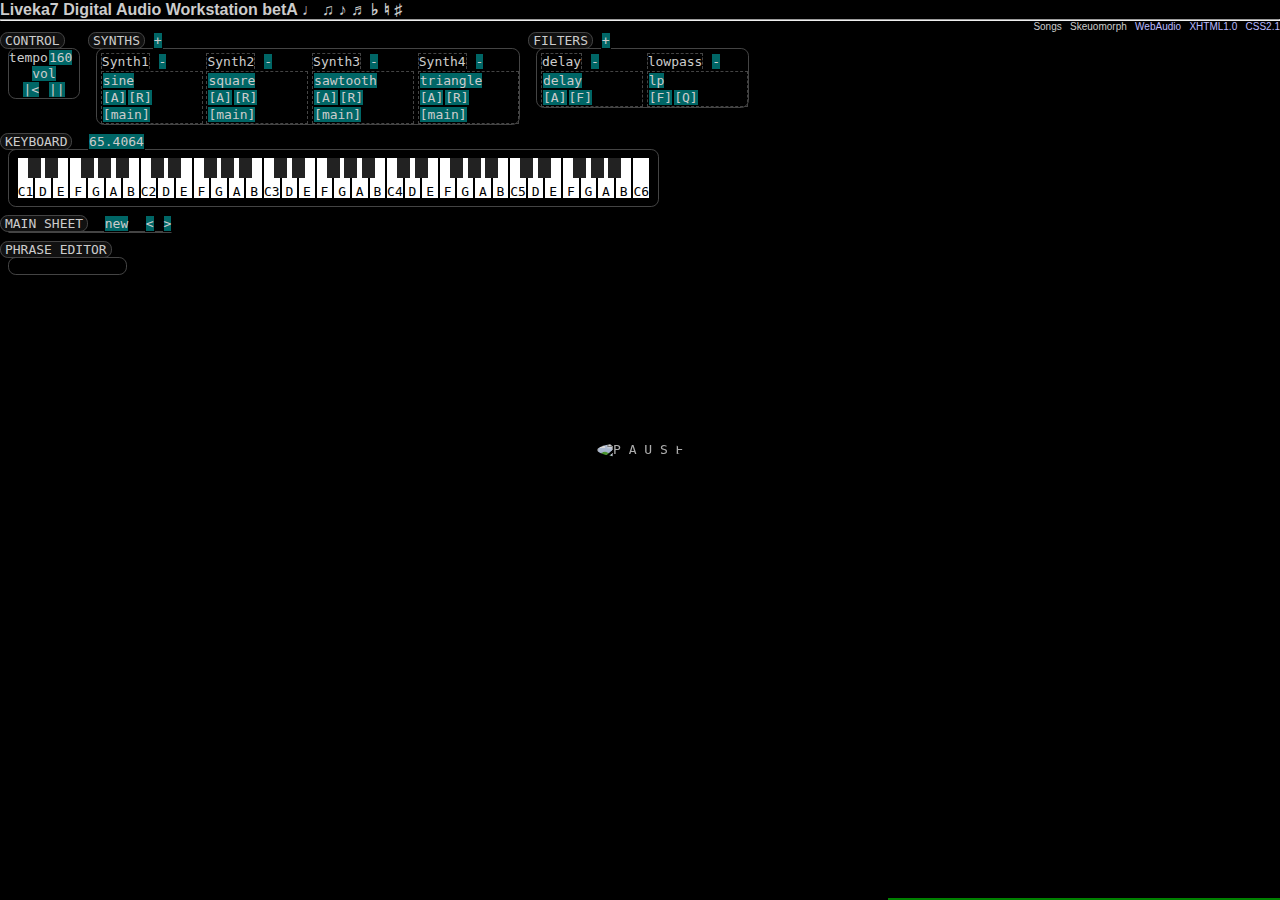
==== commit 6d90960a: "Retry AudioContext until valid. Be annoying until user causes an event." ====
--- a/index.html
+++ b/index.html
@@ -7,7 +7,7 @@
 </head>
 <body Xoncontextmenu="return false;">
 
-<p id="xDB" style="width:30em; background:black; z-index:1; border:solid 1px green; white-space:pre; overflow:auto; max-height:20em; position:fixed; right:0; bottom:0"></p>
+<p id="DBx" style="width:30em; background:black; z-index:1; border:solid 1px green; white-space:pre; overflow:auto; max-height:20em; position:fixed; right:0; bottom:0"></p>
 
 <h1>Liveka7 Digital Audio Workstation betA &#x2669; &#x266b; &#x266a; &#x266c; &#x266d; &#x266e; &#x266f;</h1>
 <hr/>
@@ -21,6 +21,7 @@
      <p onmousedown="window.location.href=window.location.pathname+'?[base64]'">Drift</p>
      <p onmousedown="window.location.href=window.location.pathname+'?[base64]'">Sugar</p>
      <p onmousedown="window.location.href=window.location.pathname+'?[base64]'">You</p>
+     <p onmousedown="window.location.href=window.location.pathname+'?[base64]'">HeyHeyGuy</p>
    </div>
  </div>
  <a onmousedown="popupToggle('skeuomorph')">Skeuomorph</a>
@@ -301,7 +302,7 @@
     .length()        Return current length of decoded GET string.
 ******************************************************************************/
 var GetStringBase64 = function (get) {
-  //// PRIVATE
+  //// PRIvate
   var self = this;
   var _gsb64 = get || window.location.search.substring(1);
   var _gs = [];
@@ -529,6 +530,7 @@
     .setStartFrequency(f)  Reset the base frequencies of the keyboard (first note's frequency)
     .highlight(key, color) Highlight the key using color.  Overrides its last color, if any, by pushing new color on a stack.
     .unhighlight(key)      Removes last/top highlighted color and reverts to its previous color (if any)
+    .midi(event)
 
   IBC: Keyboard will broadcast the physical press.  Listener will act on the
        message and set tick notes, high-light things, send audio to the DAC,
@@ -616,6 +618,14 @@
     // Set the key's color to the top of the stack
     i = stk.length;
     _keysDOM[key].style.backgroundColor = (0 < i) ? stk[i-1] : "";
+  }
+  this.midi = function (event) {
+    var d = event.data;
+    var c = d[0];
+    var k = d[1];
+    if ((144 <= c) && (c<=159) && (0 <= k) && (k < keyCount)) {
+      if (d[2]==0) { _unsetHighlight(k); } else { _setHighlightAndPlay(k); }
+    }
   }
 } // PianoKeyboard 
 
@@ -689,18 +699,23 @@
     var dk = new Drumkit(ctx, color, audioBuffers);
 
   CONSTRUCTOR PARAMETERS::
-    An web audio context and audio buffers object.
+    ctx           An web audio context and audio buffers object.
+    color         Highlight color
+    audioBuffers  Playable sound samples
 
   METHODS::
-    .length                Number of reserved buffers
-    .name(pad)             String describing the pad.  Usually the drum sound.
-    .color                 Color associated with this object
-    .play(pad, vol, when)  Plays an audiobuffer sample specified by pad at
-                                  volume vol at time when or now if when==0.
+    .length                    Number of reserved buffers
+    .name(pad)                 String describing the pad.  Usually the drum sound.
+    .color                     Color associated with this object
+    .play(pad, vol, when)      Plays an audiobuffer sample specified by pad at
+                               volume vol at time when or now if when==0.
+    .connect(destination, idx) Set destination to destination
+    .connected(idx)            Get destination to destination
 ******************************************************************************/
 var Drumkit = function (ctx, color, audioBuffers) {
   //// Local
   var bassReleaseTime = 0.8; // Release time in seconds for both the filter and gain.
+  var destination = Array(audioBuffers.length).fill(Destination); // Default destination of each sound to default
   //// Public
   this.length = audioBuffers.length;
   this.name = function (pad) {
@@ -740,8 +755,10 @@
       source.start(when);
     }
 
-    gain.connect(Destination);
-  }
+    gain.connect(destination[pad]);
+  }
+  this.connect = function (dest, idx) { destination[idx] = dest; }
+  this.connected = function (idx) { return destination[idx]; }
 } // Drumkit
 
 
@@ -769,7 +786,7 @@
     .waveform()           Get current waveform string.
     .highlight(key)       Highlight the keyboard object's key with my color.  Used when playing a note.  TODO:  Is this smrt?
     .unhighlight()        Remove my highlight from the keyboard object.
-    .setDestination(d)    Sets output destination
+    .connect(d)           Sets output destination
 ******************************************************************************/
 var SynthGlobalCounter = 0;
 var Synthesizers = [];
@@ -863,9 +880,9 @@
   _release.onmousedown = function (event) {
     if (++_filterIdx == 3) { _filterIdx = 0; }
     _release.innerText = ["main", "delay","lowpass"][_filterIdx];
-    if (0 == _filterIdx) self.setDestination(Destination);
-    if (1 == _filterIdx) self.setDestination(Delay0.input());
-    if (2 == _filterIdx) self.setDestination(Lowpass0.input());
+    if (0 == _filterIdx) self.connect(Destination);
+    if (1 == _filterIdx) self.connect(Delay0.input());
+    if (2 == _filterIdx) self.connect(Lowpass0.input());
   }
 
   var _play = function (key, vol, when) {
@@ -923,7 +940,7 @@
   this.unhighlight = function () {
     keyboard.unhighlight(_lastKey, color); // Remove last high-light
   };
-  this.setDestination = function(d) { _destination = d; };
+  this.connect = function(d) { _destination = d; };
 } // Synthesizer
 
 
@@ -1153,6 +1170,7 @@
   var _notes = []; // Each tick (beatCount * subBeatCount) gets its own key.
   var _cursor = -1;
   var _vol = 0.4;
+  var _filterIdx = 0;
 
   _element = document.createElement('div'); // DOM element
   _element.className = "part";
@@ -1185,6 +1203,12 @@
   _elementVolume.innerText = "[V]"
   _elementVolume.onmousedown = function(event){ Slider(event, _vol, function(v){ _vol=v; }); }
 
+  // Add a filter element.
+  var _elementFilter = CreateAppendChild('p', _element);
+  _elementFilter.style.position = "relative"
+  _elementFilter.className = "volume"
+  _elementFilter.innerText = "[main]"
+
   // Add sound name element to this part's DOM element
   var _elementName = CreateAppendChild('div', _element);
   _elementName.className = "name"
@@ -1198,6 +1222,7 @@
   this.elementTicks = _elementTicks;
   this.elementTick = function (i) { return _elementTicks[i]; }
   this.elementID = _id;
+  this.elementFilter = _elementFilter;
   this.elementName = _elementName;
   this.tickLength = _notes.length;
   this.key = function (k) { return _notes[k]; }
@@ -1295,7 +1320,7 @@
 
   var _partsDOM = CreateAppendChild('div', _element);
 
-  // When the phase icon element or phase element itself is clicked on, toggle the main editable element.
+  // When the phrase icon element or phase element itself is clicked on, toggle the main editable element.
   _elementId.onmousedown = function () {
     self.toggleElement();
   }
@@ -1419,6 +1444,14 @@
   this.createPartFixed = function (drumKit, fixedNote) {
     var _part = _createPart(drumKit, fixedNote);
     _part.setAllKeys(fixedNote);
+
+    _part.elementFilter.onmousedown = function (event) {
+      var con = drumKit.connected(fixedNote)
+      if (con == Destination) { drumKit.connect(Delay0.input(), fixedNote); this.innerText = "delay"; }
+      if (con == Delay0.input()) { drumKit.connect(Lowpass0.input(), fixedNote); this.innerText = "lowpass"; }
+      if (con == Lowpass0.input()) { drumKit.connect(Destination, fixedNote); this.innerText = "main"; }
+    }
+
     _part.elementName.onmousedown = function () { // Clicking part name plays the beat and sets color
       _part.play(fixedNote, 0);
       _part.elementName.style.color = "white";
@@ -1469,6 +1502,10 @@
       part.elementTick(tick).innerText = "X";
       part.setKey(tick, newNote);
       part.playable.play(newNote, part.vol(), 0);
+    }
+
+    if (m[0] == "tickclear") {
+      part.elementTick(tick).innerText = ".";
     }
 
     if (m[0] == "tickmove") { // Someone wants me to advance my cursor so send myself a fake tickclick message.
@@ -2363,6 +2400,7 @@
 
 }
 
+
 // Show an image for a bit in the center of the screen.  Presented after hitting 'pause'.
 var pauseFeedback = function (id) {
   var icon = document.getElementById(id);
@@ -2800,16 +2838,17 @@
 
 window.onkeydown = function (event) {
   if (event.keyCode == 191) DB.clear(); // Pressing '/' will clear the DB (debug console) element.
-  if (event.keyCode == 82) {
-    reset(event); // Pressing 'r' will rewind the playback.
+  if (event.keyCode == 82) { // Pressing 'r' will rewind the playback.
+    reset(event);
   }
   if (event.keyCode == 80) {
     pause(event); // Pressing 'p' will pause the playback.
     event.stopPropagation(); // TODO This doesn't prevent spacebar from scrolling the main window so for now 'p' will pause the sequencer.
   }
   DB(event.keyCode);
-  if (event.keyCode == 66) { IBC(["tickmove", -1]); } // Retard cursor key 'b'
-  if (event.keyCode == 32) { IBC(["tickmove", 1]); } // Advance cursor key SPACE
+  if (event.keyCode == 67) { IBC(["tickclear"]); } // Clear whatever the cursor is on
+  if (event.keyCode == 68) { IBC(["tickmove", -1]); } // Retard cursor key 'd'
+  if (event.keyCode == 70) { IBC(["tickmove", 1]); } // Advance cursor key 'f' Was once space but that scrolled the window.  TODO: make the window non-scrollable but then i'd have to implement my own scrolling so annoying.
 }
 
 window.onmousemove = function (event) {
@@ -2824,8 +2863,10 @@
   onload
 ******************************************************************************/
 var addphrase;
-
-window.onload = function () {
+var midi = null;
+
+
+function Main () {
   DB("::onload");
   //IBC.debug();
 
@@ -2839,6 +2880,14 @@
   // Create a piano object and DOM element.  61 keys, starting at C2.
   var keyboard = new PianoKeyboard("piano1", 61, 0, 1, 65.4064);
   //var keyboard2 = new PianoKeyboard("piano1",  88, 9, 0, 27.5); // 88-key piano: A0 A# B C1 C# D ...
+
+  // MIDI fun
+  function onMIDISuccess( m ) {
+    m.inputs.forEach(function(e){e.onmidimessage=function(e){keyboard.midi(e);};});
+  }
+  function onMIDIFailure(msg) { DB("MIDI "+msg ); }
+  navigator.requestMIDIAccess().then(onMIDISuccess, onMIDIFailure);
+
 
   setupControls(keyboard); // Setup menus and moveable buttons.
 
@@ -2874,11 +2923,11 @@
 
   Delay0 = new Delay(ctx);
   document.getElementById('filters').appendChild(Delay0.element);
-  //Synthesizer3.setDestination(Delay0.input());
+  //Synthesizer3.connect(Delay0.input());
 
   Lowpass0 = new Lowpass(ctx);
   document.getElementById('filters').appendChild(Lowpass0.element);
-  //Synthesizer0.setDestination(Lowpass0.input());
+  //Synthesizer0.connect(Lowpass0.input());
 
 
   restoreSongLK1(keyboard, drumKit);
@@ -2920,9 +2969,23 @@
     }
   }
 
-  pauseFeedback("pauseicon"); // Tell user it's time to rock on!
+  //pauseFeedback("pauseicon"); // Tell user it's time to rock on!
 
   DB("--onload [" + DB.status() + "]");
 }
 
+
+function PreMain (i) {
+ if (ctx.state == "suspended") {
+   (i % 8) || pauseFeedback("pauseicon");
+   ctx = new (window.AudioContext || window.webkitAudioContext)();
+   setTimeout(PreMain.bind(0, ++i), 200);
+ } else {
+   Destination = ctx.destination;
+   Main()
+ }
+}
+
+window.onload = PreMain.bind(0,0)
+
 //]]></script></body></html>
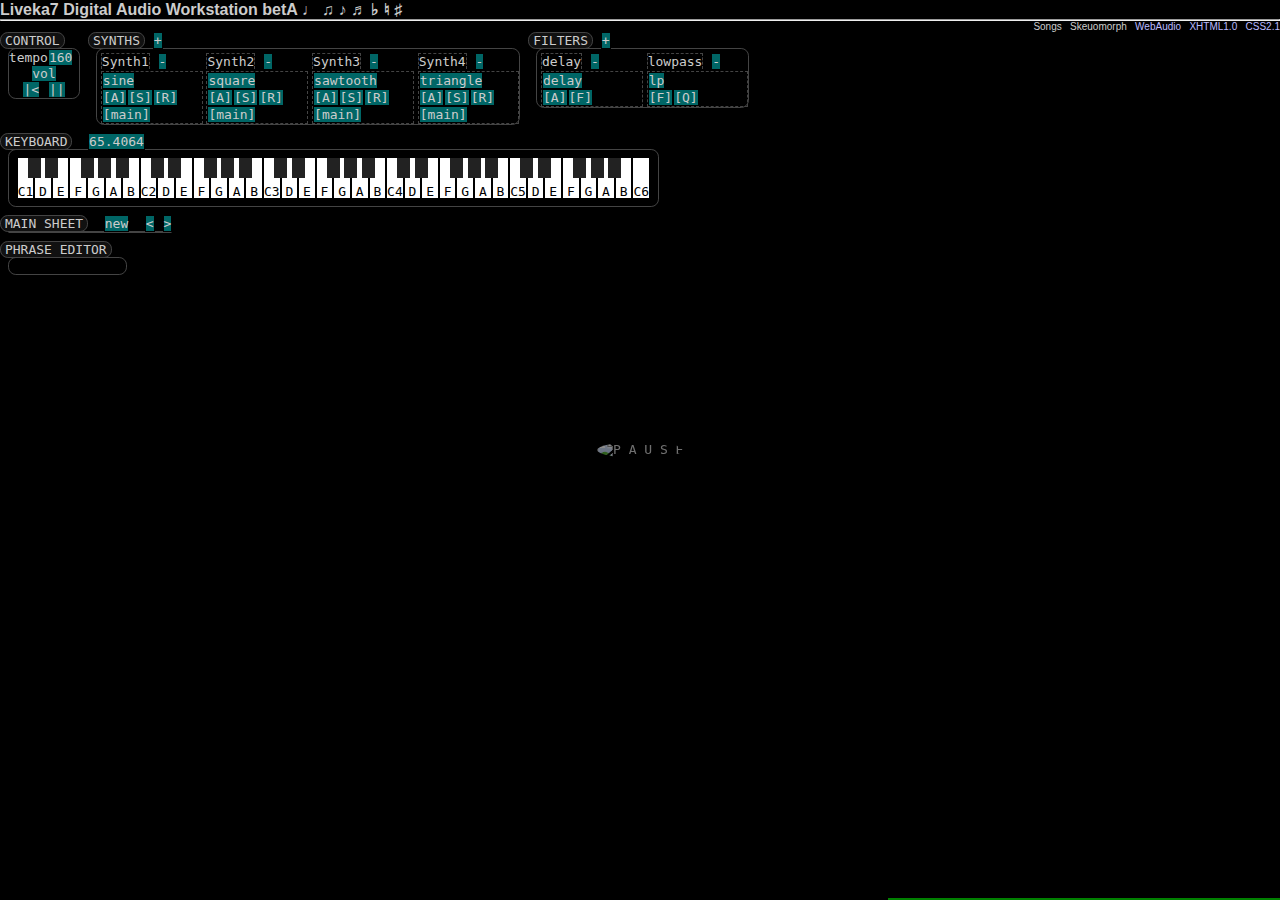
==== commit 6ea3e352: "Play button to entice UI event from user." ====
--- a/index.html
+++ b/index.html
@@ -7,7 +7,7 @@
 </head>
 <body Xoncontextmenu="return false;">
 
-<p id="DBx" style="width:30em; background:black; z-index:1; border:solid 1px green; white-space:pre; overflow:auto; max-height:20em; position:fixed; right:0; bottom:0"></p>
+<p id="xDB" style="width:30em; background:black; z-index:1; border:solid 1px green; white-space:pre; overflow:auto; max-height:20em; position:fixed; right:0; bottom:0"></p>
 
 <h1>Liveka7 Digital Audio Workstation betA &#x2669; &#x266b; &#x266a; &#x266c; &#x266d; &#x266e; &#x266f;</h1>
 <hr/>
@@ -95,7 +95,7 @@
   <b>Skeuomorphic:</b> Real-world facsimile within an artificial reality.
 </div>
 
-<img id="pauseicon" alt=" P A U S E " style="display:none; border-radius:50%" src="catpause.gif"/>
+<img id="pauseicon" alt=" P A U S E " style="display:none; border-radius:50%; clip-path: polygon(35% 0, 100% 55%,35% 100%);" src="catpause.gif"/>
 
 
 <script type="text/javascript">//<![CDATA[
@@ -140,7 +140,8 @@
   var self;
   var status = true;
   var shouldNewline = true; // Want to prepend a newline when the last message was plain text.
-  var lastPostType = false;
+  var lastPostType = false, lastPost = false;
+  var repeatCount = 0;
 
   var setStyles = function (e) {
     return;
@@ -164,6 +165,12 @@
   } else {
     setStyles(consoleElement);
     self = function (s) {
+      if (lastPost == s) { 
+       ++repeatCount;
+        s = repeatCount + s;
+      } else {
+        repeatCount = 0; 
+      }
       consoleElement.innerHTML += (shouldNewline ? "" : "\n") + s;
       consoleElement.scrollTop = consoleElement.scrollHeight;
       shouldNewline = lastPostType = false;
@@ -171,12 +178,15 @@
     self.log = function (s) { console.log(s); }
     self.post = function (t, s) {
       if (t == lastPostType) {
-        consoleElement.lastChild.innerText = "[" + t + "]" + s;
+        if (lastPost == s) { ++repeatCount; }
+        consoleElement.lastChild.innerText = (0<repeatCount ? repeatCount : "") + "[" + t + "]" + s;
       } else {
         consoleElement.appendChild(document.createElement('p')).innerText = "[" + t + "]" + s; 
         consoleElement.scrollTop = consoleElement.scrollHeight;
         lastPostType = t;
+        repeatCount = 0;
       }
+      lastPost = s;
       shouldNewline = true;
     }
     self.clear = function () {
@@ -473,7 +483,7 @@
 ******************************************************************************/
 var DOMSlider = function () {
   var callback;
-  var mouseMoved = false;
+  var mouseMoved = false,  mouseUp = false;
   var e = CreateAppendChild('p', document.body);
   e.style.position = "absolute"
   e.className = "knobs"
@@ -495,14 +505,16 @@
   e.children[0].onmouseleave  = function () { if (mouseMoved) e.style.display = "none"; } 
   e.onmousedown = function (event) { event.stopPropagation(); }
   e.onmouseup = function (event) {
-    if (mouseMoved) { e.style.display="none"; }
+    if (mouseMoved || mouseUp) { e.style.display="none"; }
     event.stopPropagation();
+    mouseUp = true
   }
   return function(event, val, cb) {
     callback = cb;
     if (null == e) { createDOMElement(); }
     e.children[1].innerText = val.toFixed(2);
     mouseMoved = false;
+    mouseUp = false;
     e.style.display="block";
     e.style.top = Floor(event.pageY - e.clientHeight/3.0) +"px" ;
     e.style.left = Floor(event.pageX - e.clientWidth*(0.995-val)) +"px" ;
@@ -779,6 +791,7 @@
     .name(key)            Name associated with this key.  Default is the synth waveform name, each key.
     .adsr()               Get ADSR values in array
     .attSet(att)          Set new attack value 0.0-1.0.
+    .susSet(sus)          Set new sustain value 0.0-1.0.
     .relSet(rel)          Set new release value 0.0-1.0.
     .play(key, vol, when) Plays a waveform at a freq determined by the Keyboard object at the
                           specified key, at webaudio context time 'when' or immediately if when==0.
@@ -796,6 +809,7 @@
   var _ibcId = false;
   var _name = label || ("Synth" + ++SynthGlobalCounter);
   var _att = 0.01; // Attack tiem in seconds.
+  var _sus = 0.01;
   var _rel = 0.50; // Release time in seconds for both the filter and gain.
   var _waveforms = ["sine", "square", "sawtooth", "triangle"];
   var _waveformIdx = type;
@@ -854,12 +868,29 @@
   _attack.style.position = "relative"
   _attack.className = "volume"
   _attack.innerText = "[A]"
-  _attack.onmousedown = function(event){ Slider(event, _att, function(v){ _att=v; }); }
+  var _attackVal = CreateAppendChild('p', _attack);
+  _attack.onmousedown = function(event){ Slider(event, _att, function(v){ _att=v; _attackVal.innerText = v; }); }
+
+  _attackVal.style.position = "absolute";
+  _attackVal.innerText = "100";
+  _attackVal.style.right = "-1em"
+  _attackVal.style.top = "-1em"
+  _attackVal.style.backgroundColor = "blue"
+
+  // Sustain button
+  // [ [Synth1] [-] ]
+  // [ [sine]       ]
+  // [ [A][S]       ]
+  var _sustain = CreateAppendChild('p', _body);
+  _sustain.style.position = "relative"
+  _sustain.className = "volume"
+  _sustain.innerText = "[S]"
+  _sustain.onmousedown = function(event){ Slider(event, _sus, function(v){ _sus=v; }); }
 
   // Release button
   // [ [Synth1] [-] ]
   // [ [sine]       ]
-  // [ [A][R]       ]
+  // [ [A][S][R]    ]
   var _release = CreateAppendChild('p', _body);
   _release.style.position = "relative"
   _release.className = "volume"
@@ -871,15 +902,15 @@
   // Output block
   // [ [Synth1] [-] ]
   // [ [sine]       ]
-  // [ [A][R]       ]
+  // [ [A][S][R]    ]
   // [ [main]       ]
-  var _release = CreateAppendChild('p', _body);
-  _release.style.position = "relative"
-  _release.className = "volume"
-  _release.innerText = "[main]"
-  _release.onmousedown = function (event) {
+  var _output = CreateAppendChild('p', _body);
+  _output.style.position = "relative"
+  _output.className = "volume"
+  _output.innerText = "[main]"
+  _output.onmousedown = function (event) {
     if (++_filterIdx == 3) { _filterIdx = 0; }
-    _release.innerText = ["main", "delay","lowpass"][_filterIdx];
+    _output.innerText = ["main", "delay","lowpass"][_filterIdx];
     if (0 == _filterIdx) self.connect(Destination);
     if (1 == _filterIdx) self.connect(Delay0.input());
     if (2 == _filterIdx) self.connect(Lowpass0.input());
@@ -892,13 +923,15 @@
     osc.frequency.value = keyboard.freq(key); // Ask the keyboard object for the frequency of this key
     osc.type = _waveforms[_waveformIdx];
     osc.start(at);
-    osc.stop(at + _att + _rel);
+    osc.stop(at + _att + _sus + _rel);
     osc.onended = function(osc){ osc.disconnect(); }.bind(null, osc);
 
+    DB.post("ASR", [_att, _sus, _rel]);
     var gain = ctx.createGain();
     gain.gain.setValueAtTime(0, at);
     gain.gain.linearRampToValueAtTime(vol*0.5*Volume, at + _att);
-    gain.gain.linearRampToValueAtTime(0, at + _att + _rel);
+    gain.gain.setValueAtTime         (vol*0.5*Volume, at + _att + _sus);
+    gain.gain.linearRampToValueAtTime(0,              at + _att + _sus + _rel);
 
     osc.connect(gain);
     gain.connect(_destination);
@@ -925,8 +958,9 @@
   this.element = _element;
   this.color = color
   this.name = function () { return _name; }
-  this.adsr = function () { return [(_att*255).toFixed(), 0, 0, (_rel*255).toFixed()]; }
+  this.adsr = function () { return [(_att*255).toFixed(), 0, (_sus*255).toFixed(), (_rel*255).toFixed()]; }
   this.attSet = function (att) { _att = att/255.0; }
+  this.susSet = function (sus) { _sus = sus/255.0; }
   this.relSet = function (rel) { _rel = rel/255.0; }
   this.play = _play;
   this.wave = function () { return _waveformIdx; }
@@ -1921,6 +1955,194 @@
  Song serialization
 
 ******************************************************************************/
+
+/*
+ Encode song objects into Base-64 encoding of the following:
+
+  -HEADER-
+  "LK" 03  version
+  00        main volume
+  00 00     beat duration
+
+  -SYNTH...-
+  00                Type Synthesizer
+  0a"synthname"     label
+  00                Waveform [square sawtooth triangle sine]
+  00                Volume
+  00 00 00          Attack sustain release
+
+  -PHRASE...-
+  01                Type Phrase
+  0a"phrasename"    label
+  04 04 04          measures, beatspermeasure, ticksperbeat
+  10                partcount
+  -PART...-
+  08"partname" 00   label, part volume
+  00...             4*4*4 bits representing on/off tick
+  -NOTE OR NOTES-
+    80              If 8th bit set then this&7f is the note to use for each tick.
+    00...           Otherwise {number of ticks} bytes represent the notes for each tick.
+
+  -PHRASE REFERENCE-
+  02                Type PhraseReference
+  0a"phrasename"    Label referring to actual phrase
+*/
+var saveSongLK3 = function () {
+
+  var writtenPhrases = []; // Keep track of written phrases
+  var bytes = [76,75,3]; // "LK" 02  LiveKa7 DAW Version 2 Header
+
+  bytes.push((Volume*255.0).toFixed(0));
+  // BMP saved as fixed point to two decimal places in little endian.  So convert the duration in seconds to microseconds then split.
+  bytes.push(parseInt((6000/BeatDuration) & 255));
+  bytes.push(parseInt((6000/BeatDuration) >> 8));
+
+  Synthesizers.map(function(s) {
+   // TYPE LENGTH "SYNTH LABEL"
+    bytes.push(0);
+    bytes.push(s.name().length);
+    s.name().split('').map(function(b){bytes.push(b.charCodeAt(0))});
+    bytes.push(s.wave()); // Waveform index
+    bytes.push(255); // Volume
+    var adsr = s.adsr();
+    bytes.push(adsr[0]); // Attack
+    bytes.push(adsr[2]); // Sustain
+    bytes.push(adsr[3]); // Release
+  });
+
+  for (var i=0; i<Sheet0.length(); ++i) {
+
+    var ref = Sheet0.index(i);
+    var phrase = ref.phrase;
+
+    if (0 <= writtenPhrases.indexOf(phrase)) { // Write phrase if first reference to it
+      // TYPE LENGTH "REFERENCED PHRASE LABEL"
+      bytes.push(2);
+      bytes.push(phrase.id.length);
+      phrase.id.split('').map(function(b){bytes.push(b.charCodeAt(0))});
+    } else {
+      writtenPhrases.push(phrase); // Keep track of phrases written
+      // TYPE LENGTH "PHRASE LABEL"
+      bytes.push(1);
+      bytes.push(phrase.id.length);
+      phrase.id.split('').map(function(b){bytes.push(b.charCodeAt(0))});
+      // MEASURES BEATS TICKS PARTCOUNT
+      bytes.push(phrase.measureCount);
+      bytes.push(phrase.beatCount/phrase.measureCount);
+      bytes.push(phrase.tickCount/phrase.beatCount);
+      bytes.push(phrase.partCount());
+
+      phrase.parts.map(function(part, i){
+        // LENGTH "PART LABEL" VOLUME
+        bytes.push(part.elementName.innerText.length);
+        part.elementName.innerText.split('').map(function(b){bytes.push(b.charCodeAt(0))});
+        bytes.push(Floor(255.0*part.vol()));
+
+        // TICK BITS
+        var bit = 1
+        var byte=0;
+        part.elementTicks.map(function (te, i) {
+          if ("." != te.innerText) byte = byte | bit;
+          if (128 == bit) {
+            bytes.push(byte);
+            bit = 1;
+            byte = 0;
+          } else {
+            bit = bit<<1
+          }
+        });
+        if (bit != 1) { bytes.push(byte); }
+
+        // SINGLE BYTE (drumkit) or MULTIPLE NOTE BYTES
+        if (part.playable instanceof Synthesizer) {
+          for (var i=0; i<part.tickLength; ++i) { 
+            if (part.elementTick(i).innerText != ".") { bytes.push(part.key(i)); } // Only emit notes for on ticks.
+          }
+        } else {
+          bytes.push(128 + part.key(0));
+        }
+
+      });
+    }
+  }
+
+  window.history.replaceState("ohhai", "The LiveKa7 DAW", document.location.href.split('?')[0] + '?'  + Base64(bytes));
+} // saveSongLK3
+
+var restoreSongLK3 = function (keyboard, drumKit, encodedSong) {
+  var gs = new GetStringBase64(encodedSong);
+  var next, b, label;
+  var waveforms = ["sine", "square", "sawtooth", "triangle"];
+  var color = ["#f00", "#0f0", "#00f"];
+  if (!gs.assertString("LK") || !gs.assertBytes([3])) {
+    DB("Not LK3")
+    return false;
+  }
+
+  DB("Decoding LK3...")
+
+  b = gs.nextByte();
+  Volume = b / 255.0;
+
+  b = gs.nextByte() + (gs.nextByte()<<8);
+  BeatDuration = 6000.0/b;
+  document.getElementById('speed').innerText = (60/BeatDuration).toFixed(0);
+
+  while (null != (next = gs.nextByte()))
+  if (0 == next) { // Synthesizer
+    label = gs.nextString(gs.nextByte());
+    var synth = new Synthesizer(ctx, label, gs.nextByte(), keyboard, "#84f");
+    if (!Synthesizer0) Synthesizer0 = synth;
+    else if (!Synthesizer1) Synthesizer1 = synth;
+    else if (!Synthesizer2) Synthesizer2 = synth;
+    else if (!Synthesizer3) Synthesizer3 = synth;
+    document.getElementById('synths').appendChild(synth.element);
+    gs.nextByte(); // Ignore volume for now
+    synth.attSet(gs.nextByte());
+    synth.susSet(gs.nextByte());
+    synth.relSet(gs.nextByte());
+  } else if (1 == next) { // Phrase
+    label = gs.nextString(gs.nextByte());
+    var measures = gs.nextByte();
+    var beatsper = gs.nextByte();
+    var ticksper = gs.nextByte();
+    var partCount = gs.nextByte();
+    var phrase = new Phrase(label, measures, beatsper, ticksper, keyboard);
+    Sheet0.add(new PhraseReference(phrase));
+    for (var i=0; i<partCount; ++i) {
+      var part;
+      label = gs.nextString(gs.nextByte());
+      var vol = gs.nextByte();
+      var bools = gs.nextBools(phrase.tickCount);
+      if (gs.peekByte() & 128) {
+        part = phrase.createPartFixed(drumKit, gs.nextByte()&127);
+      } else {
+        Synthesizers.map(function(s) { // Lookup synth
+          if (s.name() == label) {
+            part = phrase.createPart(s);
+          }
+        });
+        bools.map(function(n,i){if (n) { part.setKey(i, gs.nextByte());}});
+      }
+      part.setVol(vol/255.0); // Volume
+      bools.map(function(n,i){part.elementTick(i).innerText = n?"X":".";});
+    }
+  } else if (2 == next) { // Phrase reference
+    label = gs.nextString(gs.nextByte()); // Look-up existing phrase id and create a new ref using it.
+    for (var i=0; i<Sheet0.length(); ++i) {
+      var phrase = Sheet0.phrase(i)
+      if (phrase.id == label) { // Found it
+        var refPhrase = new PhraseReference(phrase);
+        Sheet0.add(refPhrase);
+        DB(label + " reference");
+        break;
+      }
+    }
+  }
+
+  return true;
+} // restoreSongLK3
+
 
 /*
  Encode song objects into Base-64 encoding of the following:
@@ -2106,6 +2328,7 @@
 
   return true;
 }
+
 /*
  Encode song objects into Base-64 encoding of the following:
 
@@ -2402,17 +2625,19 @@
 
 
 // Show an image for a bit in the center of the screen.  Presented after hitting 'pause'.
-var pauseFeedback = function (id) {
+var pauseFeedback = function (id, op) {
   var icon = document.getElementById(id);
   var opacity=1.0;
+  op = op | 0.0;
   icon.style.position = "fixed";
   icon.style.display = "";
   icon.style.top = (window.innerHeight/2 - icon.height/2) + "px";
   icon.style.left = (window.innerWidth/2 - icon.width/2) + "px";
   icon.style.opacity = opacity;
+  if (op == 1.0) { return; }
   var fn = function() {
     icon.style.opacity = opacity;
-    if (opacity <= 0.0) {
+    if (opacity <= op) {
       opacity = 1.0;
       icon.style.display="none";
       icon.style.opacity = opacity;
@@ -2422,7 +2647,7 @@
       setTimeout(fn, 50);
     }
   }
-  setTimeout(fn, 500);
+  fn()
 }
 
 var pause = function (event) {
@@ -2506,7 +2731,7 @@
     // Increment beat state
     nextBeatTime += BeatDuration;
     if (BeatFinal < (Beat += 1)) { Beat = BeatInitial + (Beat - BeatFinal - 1); }
-    if (Beat == BeatInitial) { saveSongLK2(); } // On the initial beat, upate the URL's get string.
+    if (Beat == BeatInitial) { saveSongLK3(); } // On the initial beat, upate the URL's get string.
   } // while
 } // sequencerLoop()
 
@@ -2832,7 +3057,7 @@
   if (ShiftIsDown && !event.shiftKey) {
     if (ShiftCallbackDone) ShiftCallbackDone(event);
     ShiftIsDown = ShiftCallback = ShiftCallbackDone = false;
-    DB(ShiftIsDown);
+    DB.post("onkeyup", ShiftIsDown);
   }
 }
 
@@ -2845,7 +3070,7 @@
     pause(event); // Pressing 'p' will pause the playback.
     event.stopPropagation(); // TODO This doesn't prevent spacebar from scrolling the main window so for now 'p' will pause the sequencer.
   }
-  DB(event.keyCode);
+  DB.post("onkeydown", event.keyCode);
   if (event.keyCode == 67) { IBC(["tickclear"]); } // Clear whatever the cursor is on
   if (event.keyCode == 68) { IBC(["tickmove", -1]); } // Retard cursor key 'd'
   if (event.keyCode == 70) { IBC(["tickmove", 1]); } // Advance cursor key 'f' Was once space but that scrolled the window.  TODO: make the window non-scrollable but then i'd have to implement my own scrolling so annoying.
@@ -2870,6 +3095,7 @@
   DB("::onload");
   //IBC.debug();
 
+
   Sheet0 = new Sheet(); // Global sheet object
 
   document.getElementById('addsynth').onmousedown = function () { 
@@ -2899,6 +3125,7 @@
   Keyboard0 = keyboard;
   DrumKit0 = drumKit
 
+  restoreSongLK3(keyboard, drumKit);
   restoreSongLK2(keyboard, drumKit);
 
   if (!Synthesizer0) {
@@ -2969,20 +3196,22 @@
     }
   }
 
-  //pauseFeedback("pauseicon"); // Tell user it's time to rock on!
 
   DB("--onload [" + DB.status() + "]");
 }
 
 
 function PreMain (i) {
+ DB.post("init", ctx.state)
  if (ctx.state == "suspended") {
-   (i % 8) || pauseFeedback("pauseicon");
-   ctx = new (window.AudioContext || window.webkitAudioContext)();
-   setTimeout(PreMain.bind(0, ++i), 200);
+   pauseFeedback("pauseicon", 1.0)
+   ctx.resume()
+   setTimeout(PreMain.bind(0, ++i), 100);
  } else {
    Destination = ctx.destination;
-   Main()
+   document.getElementById("pauseicon").style.clipPath = null;
+   pauseFeedback("pauseicon")
+   setTimeout(Main, 100);
  }
 }
 
--- a/index.css
+++ b/index.css
@@ -213,3 +213,5 @@
 
 .volume  { display:inline-block; padding:0; margin:0; border: solid 1px black; vertical-align:top; text-align:center}
 .volume:hover { border: solid 1px #a0a }
+.volume > p { display: none }
+.volume:hover > p { display: inline-block }
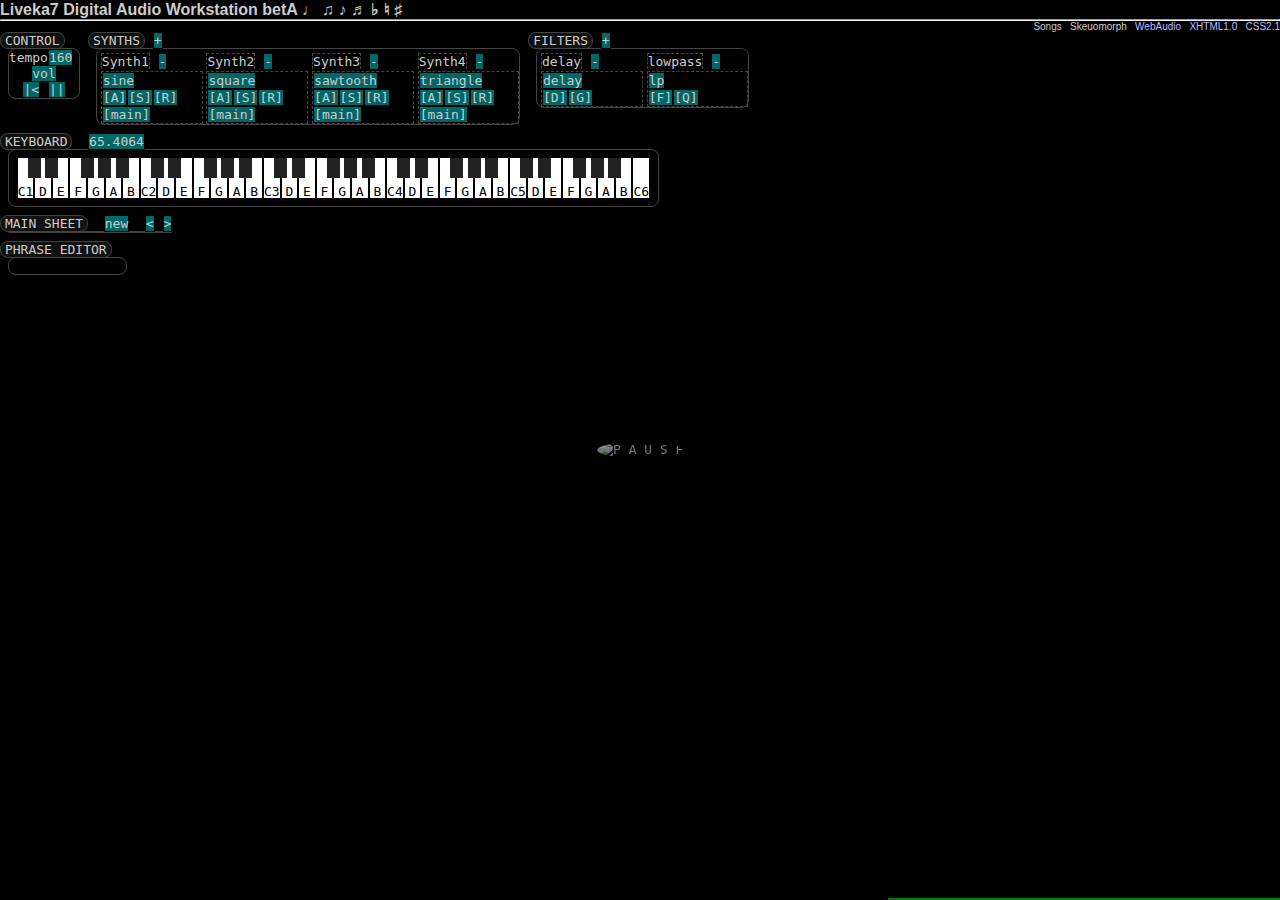
==== commit d9adc204: "Hacked in delay and lowpass saving." ====
--- a/index.html
+++ b/index.html
@@ -119,6 +119,7 @@
 }
 var ElementById = function(id) { return document.getElementById(id); }
 
+var ctx = window.AudioContext && new window.AudioContext();
 
 /******************************************************************************
   Debug message console and error checking
@@ -258,8 +259,8 @@
   }
 
   var _test1 = function (ary) {
-    str = Base64(ary);
-    ary2 = Base64(str);
+    var str = Base64(ary);
+    var ary2 = Base64(str);
     DB.check((ary.toString() == ary2.toString()), ary + " != " + ary2);
   }
 
@@ -288,10 +289,13 @@
     else if (typeof o == "string") return _decode(o);
     else return false;
   }
+
   self.test = _test;
 
   return self;
 })();
+
+Base64.test();
 
 
 /******************************************************************************
@@ -727,7 +731,7 @@
 var Drumkit = function (ctx, color, audioBuffers) {
   //// Local
   var bassReleaseTime = 0.8; // Release time in seconds for both the filter and gain.
-  var destination = Array(audioBuffers.length).fill(Destination); // Default destination of each sound to default
+  var destination = Array(audioBuffers.length).fill(Destinations.input(0)); // Default destination of each sound to default
   //// Public
   this.length = audioBuffers.length;
   this.name = function (pad) {
@@ -800,6 +804,7 @@
     .highlight(key)       Highlight the keyboard object's key with my color.  Used when playing a note.  TODO:  Is this smrt?
     .unhighlight()        Remove my highlight from the keyboard object.
     .connect(d)           Sets output destination
+    .destination()        Return output destination
 ******************************************************************************/
 var SynthGlobalCounter = 0;
 var Synthesizers = [];
@@ -815,7 +820,7 @@
   var _waveformIdx = type;
   var _filterIdx = 0;
   var _mouseMoved;
-  var _destination = Destination; // Initial destination is global destination
+  var _destination = Destinations.input(0); // Initial destination is global destination
 
   var _element = document.createElement('div'); // [ ]
   _element.className = "windowphrasealias";
@@ -911,9 +916,7 @@
   _output.onmousedown = function (event) {
     if (++_filterIdx == 3) { _filterIdx = 0; }
     _output.innerText = ["main", "delay","lowpass"][_filterIdx];
-    if (0 == _filterIdx) self.connect(Destination);
-    if (1 == _filterIdx) self.connect(Delay0.input());
-    if (2 == _filterIdx) self.connect(Lowpass0.input());
+    self.connect(Destinations.input(_filterIdx));
   }
 
   var _play = function (key, vol, when) {
@@ -926,7 +929,7 @@
     osc.stop(at + _att + _sus + _rel);
     osc.onended = function(osc){ osc.disconnect(); }.bind(null, osc);
 
-    DB.post("ASR", [_att, _sus, _rel]);
+    //DB.post("ASR", [_att, _sus, _rel]);
     var gain = ctx.createGain();
     gain.gain.setValueAtTime(0, at);
     gain.gain.linearRampToValueAtTime(vol*0.5*Volume, at + _att);
@@ -936,8 +939,6 @@
     osc.connect(gain);
     gain.connect(_destination);
   }
-
-  Synthesizers.push(this);
 
   var _keyboardMessageHandler = function (m) {
     _play(m[1], 1.0, 0);
@@ -953,6 +954,8 @@
     }
     IBC(["tickclick", 0, 0]); // This tells any active part to stop listening to keyboard events.
   }
+
+  Synthesizers.push(this);
 
   //// Public
   this.element = _element;
@@ -974,7 +977,11 @@
   this.unhighlight = function () {
     keyboard.unhighlight(_lastKey, color); // Remove last high-light
   };
-  this.connect = function(d) { _destination = d; };
+  this.connect = function(d) {
+    _destination = d;
+    _output.innerText = Destinations.name(Destinations.index(d));
+  };
+  this.destination = function () { return _destination; };
 } // Synthesizer
 
 
@@ -997,8 +1004,8 @@
   //// Local
   var self = this;
   var _name = "delay";
-  var _att = 0.01; // Attack tiem in seconds.
-  var _rel = 0.50; // Release time in seconds for both the filter and gain.
+  var _del = 0.01; // Attack tiem in seconds.
+  var _gai = 0.50; // Release time in seconds for both the filter and gain.
 
   var _delay = ctx.createDelay(1); _delay.delayTime.value = 0.50;
   var _gain  = ctx.createGain(); _gain.gain.value = 0.90;
@@ -1041,10 +1048,10 @@
   var _attack = CreateAppendChild('p', _body);
   _attack.style.position = "relative"
   _attack.className = "volume"
-  _attack.innerText = "[A]"
-  _attack.onmousedown = function(event){ Slider(event, _att, function(v){
-    _att=v;
-    _delay.delayTime.value = _att;
+  _attack.innerText = "[D]"
+  _attack.onmousedown = function(event){ Slider(event, _del, function(v){
+    _del=v;
+    _delay.delayTime.value = _del;
    });}
 
 
@@ -1055,16 +1062,20 @@
   var _release = CreateAppendChild('p', _body);
   _release.style.position = "relative"
   _release.className = "volume"
-  _release.innerText = "[F]"
-  _release.onmousedown = function(event){ Slider(event, _rel, function(v){
-    _rel=v;
-    _gain.gain.value = _rel;
+  _release.innerText = "[G]"
+  _release.onmousedown = function(event){ Slider(event, _gai, function(v){
+    _gai=v;
+    _gain.gain.value = _gai;
   }); }
 
   //// Public
   this.element = _element;
   this.name = function () { return _name; }
   this.input = function () { return _input; }
+  this.getParams = function () { return [_del, _gai]; }
+  this.setParams = function (ps) {
+    _delay.delayTime.value = _del = ps[0];
+    _gain.gain.value = _gai = ps[1]; }
 } // Delay
 
 
@@ -1136,7 +1147,6 @@
     _lowpass.frequency.value = 10000.0*(1.0-_f);
    });}
 
-
   // Release button
   // [ [Delay1] [-] ]
   // [ [sine]       ]
@@ -1154,7 +1164,40 @@
   this.element = _element;
   this.name = function () { return _name; }
   this.input = function () { return _input; }
-} // Delay
+  this.getParams = function () { return [_f, _q]; }
+  this.setParams = function (ps) {
+    _f = ps[0];
+    _lowpass.frequency.value = 10000.0*(1.0-_f);
+    _q = ps[1];
+    _lowpass.Q.value = _q * 100.0;
+  }
+} // Lowpass
+
+
+
+// Keeps track of all possible sound destinations. The main context destination 
+// is always and more including delay and lowpass filters.
+var Destinations = (function (ctx) {
+  var self = [];
+
+  ctx.destination.name = function () { return "main"; };
+  ctx.destination.input = function () { return ctx.destination; };
+
+  self.push(ctx.destination);
+
+  self.name = function (i) { return self[i].name(); }
+  self.input = function (i) { return self[i].input(); }
+  self.next = function (d) { // Return destination after d in array.
+    var i = 1 + self.findIndex( function (v,i) { return d== v.input(); } )
+    return self[i % self.length];
+  }
+  self.index = function (d) { // Return index of the destination object
+    var i = self.findIndex( function (v,i) { return d==v || d==v.input(); } )
+    return (0 <= i) ? i : 0;
+  }
+  return self;
+})(ctx);
+
 
 
 /******************************************************************************
@@ -1277,7 +1320,6 @@
   }
 } // Part
 
-
 /******************************************************************************
   Creates and maintains a set of parts (AKA voices) divided into measures of
   beats of ticks.  A two measure 3/4 would be initilzed with 2,3,4.  A DOM
@@ -1481,9 +1523,9 @@
 
     _part.elementFilter.onmousedown = function (event) {
       var con = drumKit.connected(fixedNote)
-      if (con == Destination) { drumKit.connect(Delay0.input(), fixedNote); this.innerText = "delay"; }
-      if (con == Delay0.input()) { drumKit.connect(Lowpass0.input(), fixedNote); this.innerText = "lowpass"; }
-      if (con == Lowpass0.input()) { drumKit.connect(Destination, fixedNote); this.innerText = "main"; }
+      var dst = Destinations.next(con);
+      drumKit.connect(dst.input(), fixedNote);
+      this.innerText = dst.name();
     }
 
     _part.elementName.onmousedown = function () { // Clicking part name plays the beat and sets color
@@ -1955,37 +1997,47 @@
  Song serialization
 
 ******************************************************************************/
-
 /*
  Encode song objects into Base-64 encoding of the following:
 
   -HEADER-
-  "LK" 03  version
+  "LK"      project
+  03        version
   00        main volume
   00 00     beat duration
 
+  -FILTERS...-
+  00                Type = Filter
+   06"filter"        label
+   00                Filter type 00=delay 01=lowpass
+   02                parameter count
+    00...             parameters
+
   -SYNTH...-
-  00                Type Synthesizer
-  0a"synthname"     label
-  00                Waveform [square sawtooth triangle sine]
-  00                Volume
-  00 00 00          Attack sustain release
+  01                Type = Synthesizer
+   09"synthname"     label
+   00                Waveform [square sawtooth triangle sine]
+   00                Volume
+   00 00 00          Attack sustain release
+   00                output destination/filter
 
   -PHRASE...-
-  01                Type Phrase
-  0a"phrasename"    label
-  04 04 04          measures, beatspermeasure, ticksperbeat
-  10                partcount
-  -PART...-
-  08"partname" 00   label, part volume
-  00...             4*4*4 bits representing on/off tick
-  -NOTE OR NOTES-
-    80              If 8th bit set then this&7f is the note to use for each tick.
-    00...           Otherwise {number of ticks} bytes represent the notes for each tick.
+  02                Type = Phrase
+   0a"phrasename"    label
+   04 04 04          measures, beatspermeasure, ticksperbeat
+   10                part count
+    -PART...-
+    08"partname" 00   label
+    00                volume
+    00                destinatin/filter
+    00...             4*4*4 bits representing on/off tick
+    -NOTE OR NOTES-
+      80              If 8th bit set then this&7f is the note to use for each tick.
+      00...           Otherwise {number of ticks} bytes represent the notes for each tick.
 
   -PHRASE REFERENCE-
-  02                Type PhraseReference
-  0a"phrasename"    Label referring to actual phrase
+  03                Type PhraseReference
+   0a"phrasename"    Label referring to actual phrase
 */
 var saveSongLK3 = function () {
 
@@ -1997,17 +2049,34 @@
   bytes.push(parseInt((6000/BeatDuration) & 255));
   bytes.push(parseInt((6000/BeatDuration) >> 8));
 
+  Destinations.map(function(d,i) {
+    if (0 < i) {
+      bytes.push(0); // TYPE
+      bytes.push(d.name().length); // NAME LEN
+      //DB("LK3 Filter " + d.name());
+      d.name().split('').map(function(b){bytes.push(b.charCodeAt(0))}); // NAME
+      bytes.push(i-1); // Fake filter type.  for now the static delay and lowpass filters
+      var ps = d.getParams(); // PARAMETER COUNT
+      //DB("Params to write:" + ps);
+      bytes.push(ps.length);
+      ps.map( function (e) {
+        bytes.push((e*255.0).toFixed(0));
+     } )
+    }
+  });
+
   Synthesizers.map(function(s) {
    // TYPE LENGTH "SYNTH LABEL"
-    bytes.push(0);
+    bytes.push(1);
     bytes.push(s.name().length);
     s.name().split('').map(function(b){bytes.push(b.charCodeAt(0))});
     bytes.push(s.wave()); // Waveform index
-    bytes.push(255); // Volume
+    bytes.push(255); // Volume not used for now
     var adsr = s.adsr();
     bytes.push(adsr[0]); // Attack
     bytes.push(adsr[2]); // Sustain
     bytes.push(adsr[3]); // Release
+    bytes.push(Destinations.index(s.destination())); // Release
   });
 
   for (var i=0; i<Sheet0.length(); ++i) {
@@ -2017,13 +2086,13 @@
 
     if (0 <= writtenPhrases.indexOf(phrase)) { // Write phrase if first reference to it
       // TYPE LENGTH "REFERENCED PHRASE LABEL"
-      bytes.push(2);
+      bytes.push(3);
       bytes.push(phrase.id.length);
       phrase.id.split('').map(function(b){bytes.push(b.charCodeAt(0))});
     } else {
       writtenPhrases.push(phrase); // Keep track of phrases written
       // TYPE LENGTH "PHRASE LABEL"
-      bytes.push(1);
+      bytes.push(2);
       bytes.push(phrase.id.length);
       phrase.id.split('').map(function(b){bytes.push(b.charCodeAt(0))});
       // MEASURES BEATS TICKS PARTCOUNT
@@ -2037,6 +2106,7 @@
         bytes.push(part.elementName.innerText.length);
         part.elementName.innerText.split('').map(function(b){bytes.push(b.charCodeAt(0))});
         bytes.push(Floor(255.0*part.vol()));
+        bytes.push(Destinations.index(DrumKit0.connected(part.key(0)))); // DESTINATION/FILTER
 
         // TICK BITS
         var bit = 1
@@ -2071,9 +2141,7 @@
 
 var restoreSongLK3 = function (keyboard, drumKit, encodedSong) {
   var gs = new GetStringBase64(encodedSong);
-  var next, b, label;
-  var waveforms = ["sine", "square", "sawtooth", "triangle"];
-  var color = ["#f00", "#0f0", "#00f"];
+  var next, b, label, d;
   if (!gs.assertString("LK") || !gs.assertBytes([3])) {
     DB("Not LK3")
     return false;
@@ -2089,7 +2157,31 @@
   document.getElementById('speed').innerText = (60/BeatDuration).toFixed(0);
 
   while (null != (next = gs.nextByte()))
-  if (0 == next) { // Synthesizer
+  if (0 == next) { // FILTER / DESTINATION
+    label = gs.nextString(gs.nextByte()); // NAME LENGTH, NAME
+    var t = gs.nextByte(); // TYPE
+    b = gs.nextByte(); // PARAM COUNT
+    //DB("params count = " + b);
+    var ps=[]
+    for (var i=0; i<b; ++i) { // PARAMS
+      ps.push(gs.nextByte() / 255.0);
+    }
+    //DB("params = " + ps);
+    if (t==0) {
+      d = new Delay(ctx);
+      //DB("LK3 delay create");
+    } else if (t==1) {
+      //DB("LK3 lowpass create");
+      d = new Lowpass(ctx);
+    } else { t==-1; }
+
+    if (-1 != t) {
+      Destinations.push(d);
+      document.getElementById('filters').appendChild(d.element);
+      d.setParams(ps);
+    }
+  } else if (1 == next) { // Synthesizer
+    DB("LK3 Synth...");
     label = gs.nextString(gs.nextByte());
     var synth = new Synthesizer(ctx, label, gs.nextByte(), keyboard, "#84f");
     if (!Synthesizer0) Synthesizer0 = synth;
@@ -2101,7 +2193,9 @@
     synth.attSet(gs.nextByte());
     synth.susSet(gs.nextByte());
     synth.relSet(gs.nextByte());
-  } else if (1 == next) { // Phrase
+    var i = gs.nextByte();
+    synth.connect(Destinations[i].input());
+  } else if (2 == next) { // Phrase
     label = gs.nextString(gs.nextByte());
     var measures = gs.nextByte();
     var beatsper = gs.nextByte();
@@ -2113,9 +2207,14 @@
       var part;
       label = gs.nextString(gs.nextByte());
       var vol = gs.nextByte();
+      var dst = gs.nextByte(); // Destination (set below if drumkit track)
+
       var bools = gs.nextBools(phrase.tickCount);
       if (gs.peekByte() & 128) {
-        part = phrase.createPartFixed(drumKit, gs.nextByte()&127);
+        var fixedNote = gs.nextByte() & 127;
+        part = phrase.createPartFixed(drumKit, fixedNote)
+        drumKit.connect(Destinations.input(dst), fixedNote); // DESTINATION/FILTER
+        part.elementFilter.innerText = Destinations.name(dst);
       } else {
         Synthesizers.map(function(s) { // Lookup synth
           if (s.name() == label) {
@@ -2127,7 +2226,7 @@
       part.setVol(vol/255.0); // Volume
       bools.map(function(n,i){part.elementTick(i).innerText = n?"X":".";});
     }
-  } else if (2 == next) { // Phrase reference
+  } else if (3 == next) { // Phrase reference
     label = gs.nextString(gs.nextByte()); // Look-up existing phrase id and create a new ref using it.
     for (var i=0; i<Sheet0.length(); ++i) {
       var phrase = Sheet0.phrase(i)
@@ -3018,10 +3117,8 @@
 ******************************************************************************/
 var Slider = new DOMSlider();
 
-DB.check((window.AudioContext || window.webkitAudioContext), "Audio context not found.  Use Chrome browser.");
-var ctx = new (window.AudioContext || window.webkitAudioContext)();
-
-var Destination = ctx.destination;
+
+DB.check(ctx, "Missing window.AudioContext.  Use Chrome browser.");
 
 var Sheet0; // New hotness
 var Keyboard0;
@@ -3030,8 +3127,8 @@
 var Synthesizer1;
 var Synthesizer2;
 var Synthesizer3;
-var Delay0;
-var Lowpass0;
+//var Delay0;
+//var Lowpass0;
 
 var currentReference = false;
 
@@ -3042,7 +3139,7 @@
  0.375; // .5 .25 .125 .0625 .03125  Keep timing binary friendly.  Inverted BPM.
 var BeatDuration = 60/parseInt(document.getElementById('speed').innerText);
 
-var Volume = 0.5;
+var Volume = 0.5; // A global value shared by all output gain logic
 
 // It's nice to keep track of the user's mouse button state.  The window element will always catch this event and handle it.
 var MouseIsDown = false;
@@ -3125,9 +3222,13 @@
   Keyboard0 = keyboard;
   DrumKit0 = drumKit
 
+  // LiveKa7 v3
   restoreSongLK3(keyboard, drumKit);
+
+  // LiveKa7 v2
   restoreSongLK2(keyboard, drumKit);
 
+  // LiveKa7 v1
   if (!Synthesizer0) {
     Synthesizer0 = new Synthesizer(ctx, false, 0, keyboard, "#84f");
     document.getElementById('synths').appendChild(Synthesizer0.element);
@@ -3147,19 +3248,25 @@
     Synthesizer3 = new Synthesizer(ctx, false, 3, keyboard, "#84f");
     document.getElementById('synths').appendChild(Synthesizer3.element);
   }
-
-  Delay0 = new Delay(ctx);
-  document.getElementById('filters').appendChild(Delay0.element);
-  //Synthesizer3.connect(Delay0.input());
-
-  Lowpass0 = new Lowpass(ctx);
-  document.getElementById('filters').appendChild(Lowpass0.element);
-  //Synthesizer0.connect(Lowpass0.input());
-
-
   restoreSongLK1(keyboard, drumKit);
+
+  // LiveKa7 v0
   restoreSongLK0(keyboard, drumKit); // Parse get string
 
+  // Effects
+  if (!Destinations[1]) {
+    var e = new Delay(ctx);
+    Destinations.push(e);
+    document.getElementById('filters').appendChild(e.element);
+  }
+
+  if (!Destinations[2]) {
+    var e = new Lowpass(ctx);
+    Destinations.push(e);
+    document.getElementById('filters').appendChild(e.element);
+  }
+
+  // Start me up
   BeatFinal = Sheet0.beatCount()-1; // Set playback range to end of song.
   Sheet0.updateBeatMarkers();
 
@@ -3171,9 +3278,6 @@
   setInterval(sequencerLoop, 50);
   setInterval(rendererLoop, 50);
 
-  sequencerLoop();
-
-  //Base64.test();
 
   // TODO Global hack mechanism to create a new phrase.
   addphrase = function (e) {
@@ -3208,7 +3312,6 @@
    ctx.resume()
    setTimeout(PreMain.bind(0, ++i), 100);
  } else {
-   Destination = ctx.destination;
    document.getElementById("pauseicon").style.clipPath = null;
    pauseFeedback("pauseicon")
    setTimeout(Main, 100);
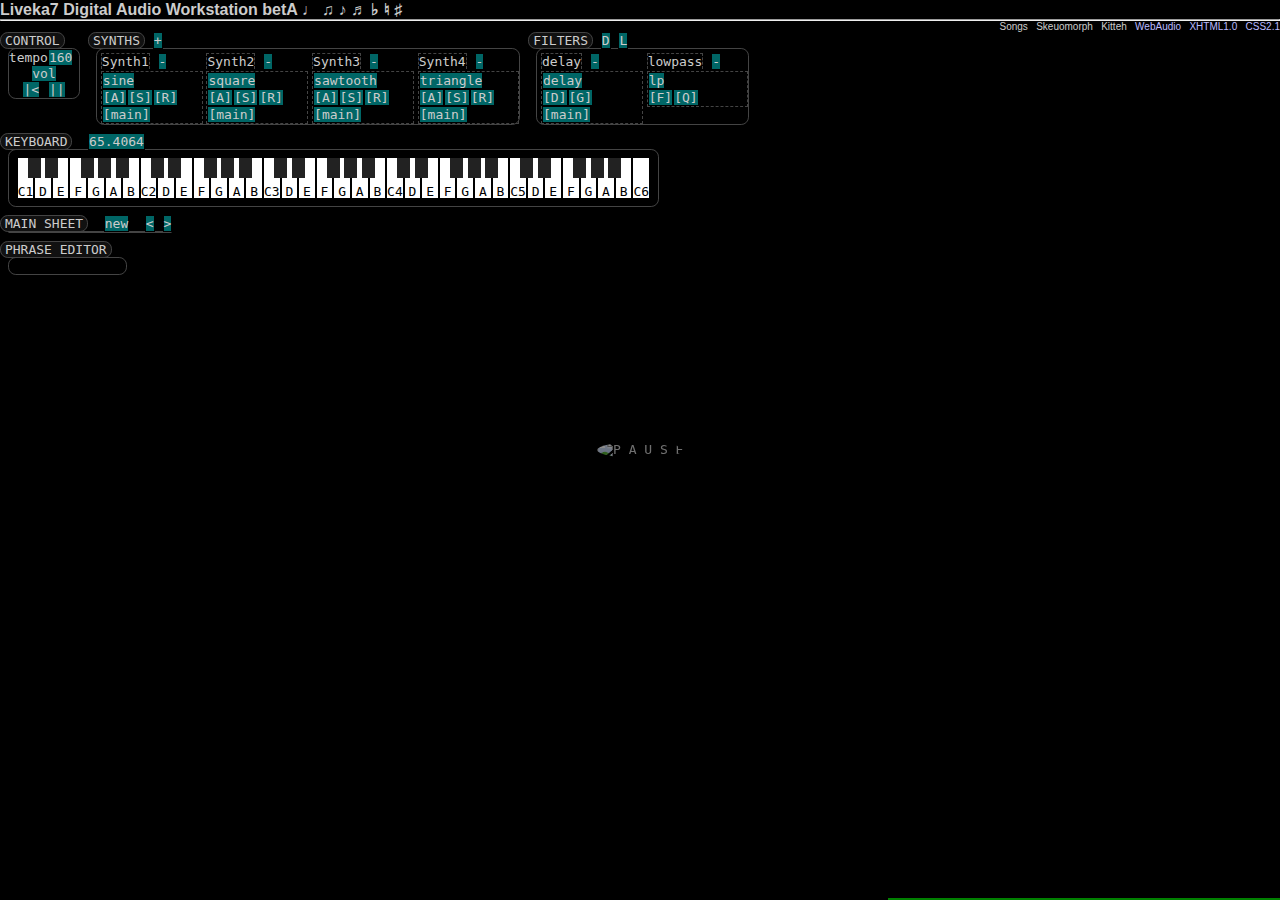
==== commit 43ed6cd6: "checkpoint" ====
--- a/index.html
+++ b/index.html
@@ -7,7 +7,7 @@
 </head>
 <body Xoncontextmenu="return false;">
 
-<p id="xDB" style="width:30em; background:black; z-index:1; border:solid 1px green; white-space:pre; overflow:auto; max-height:20em; position:fixed; right:0; bottom:0"></p>
+<p id="DBx" style="width:30em; background:black; z-index:1; border:solid 1px green; white-space:pre; overflow:auto; max-height:20em; position:fixed; right:0; bottom:0"></p>
 
 <h1>Liveka7 Digital Audio Workstation betA &#x2669; &#x266b; &#x266a; &#x266c; &#x266d; &#x266e; &#x266f;</h1>
 <hr/>
@@ -21,10 +21,27 @@
      <p onmousedown="window.location.href=window.location.pathname+'?[base64]'">Drift</p>
      <p onmousedown="window.location.href=window.location.pathname+'?[base64]'">Sugar</p>
      <p onmousedown="window.location.href=window.location.pathname+'?[base64]'">You</p>
-     <p onmousedown="window.location.href=window.location.pathname+'?[base64]'">HeyHeyGuy</p>
+     <hr/>
+     <p onmousedown="window.location.href=window.location.pathname+'?[base64]'">Sprint</p>
+     <p onmousedown="window.location.href=window.location.pathname+'?[base64]'">Invention19</p>
+     <p onmousedown="window.location.href=window.location.pathname+'?[base64]'">HeyHey</p>
+     <p onmousedown="window.location.href=window.location.pathname+'?[base64]'">Goth</p>
+     <p onmousedown="window.location.href=window.location.pathname+'?[base64]'">Smooth</p>
+     <p onmousedown="window.location.href=window.location.pathname+'?[base64]'">Sneakers</p>
+     <p onmousedown="window.location.href=window.location.pathname+'?[base64]&fbclid=IwAR2eVd-cLciMv2oLftN1mD9j6UGDlLK6DOTTQgKeIWiR1wQJNDuyG3NNVVc'">Buy</p>
+     <p onmousedown="window.location.href=window.location.pathname+'?[base64]'">kwork</p>
+     <p onmousedown="window.location.href=window.location.pathname+'?[base64]'">Faces</p>
+     <p onmousedown="window.location.href=window.location.pathname+'?[base64]'">Fly</p>
+     <p onmousedown="window.location.href=window.location.pathname+'?[base64]'">bootscats</p>
+     <p onmousedown="window.location.href=window.location.pathname+'?[base64]'">news</p>
+     <p onmousedown="window.location.href=window.location.pathname+'?[base64]'">segue</p>
+     <p onmousedown="window.location.href=window.location.pathname+'?[base64]'">lo-fi</p>
+     <p onmousedown="window.location.href=window.location.pathname+'?[base64]'">rose</p>
+     <p onmousedown="window.location.href=window.location.pathname+'?[base64]'">Area431</p>
    </div>
  </div>
  <a onmousedown="popupToggle('skeuomorph')">Skeuomorph</a>
+ <a onmousedown="popupToggle('pauseicon')">Kitteh</a>
  <a href="http://webaudio.github.io/web-audio-api/">WebAudio</a>
  <a href="http://validator.w3.org/check/referer">XHTML1.0</a>
  <a href="http://jigsaw.w3.org/css-validator/check/referer/">CSS2.1</a>
@@ -47,13 +64,16 @@
 
 <div class="window">
   <div>SYNTHS</div>
-  <div class="knobs"> <p id="addsynth" class="actor">+</p></div>
+  <div class="knobs"> <p id="addsynth" class="actor">+</p> </div>
   <div id="synths"></div>
 </div>
 
 <div class="window">
   <div>FILTERS</div>
-  <div class="knobs"> <p id="" class="actor">+</p></div>
+  <div class="knobs">
+    <p id="addFilterDelay" class="actor">D</p>
+    <p id="addFilterLowpass" class="actor">L</p>
+  </div>
   <div id="filters"></div>
 </div>
 
@@ -95,7 +115,7 @@
   <b>Skeuomorphic:</b> Real-world facsimile within an artificial reality.
 </div>
 
-<img id="pauseicon" alt=" P A U S E " style="display:none; border-radius:50%; clip-path: polygon(35% 0, 100% 55%,35% 100%);" src="catpause.gif"/>
+<img id="pauseicon" alt=" P A U S E " style="display:none; border-radius:50%; clip-path: polygon(35% 0, 100% 55%,35% 100%);" src="catpause.gif" onclick="ctx.resume()"/>
 
 
 <script type="text/javascript">//<![CDATA[
@@ -119,7 +139,8 @@
 }
 var ElementById = function(id) { return document.getElementById(id); }
 
-var ctx = window.AudioContext && new window.AudioContext();
+var ctx = (window.AudioContext && new window.AudioContext()) || 
+          (window.webkitAudioContext && new window.webkitAudioContext());
 
 /******************************************************************************
   Debug message console and error checking
@@ -205,7 +226,6 @@
 
   return self;
 })(); // DB
-
 
 /******************************************************************************
   Base64 encoder and decoder
@@ -246,13 +266,35 @@
 
   var _decode = function (str) {
     var ary=[];
-    var i=0, byte;
+    var i=0, byte, stet0, stet1;
     while (i < str.length) {
-      ary.push((base64table.indexOf(str[i]) << 2) + (base64table.indexOf(byte=str[++i]) >> 4)); // [000000][00....]
+      stet0 = base64table.indexOf(str[i]);
+      if (!DB.check(0 <= stet0, "Invalid Base64 chr:" + str[i] + " offset:" + i + " str:" + str.substr(i))) break;
+
+      stet1 = base64table.indexOf(byte=str[++i]);
+      if (!DB.check(0 <= stet1, "Invalid Base64 chr:" + str[i] + " offset:" + i + " str:" + str.substr(i))) break;
+
+      ary.push((stet0 << 2) + (stet1 >> 4)); // [000000][00....]
       if (++i == str.length) break;
-      ary.push(((base64table.indexOf(byte)&15) << 4) + (base64table.indexOf(byte=str[i]) >> 2));//         [..1111][1111..]
+
+
+      stet0 = base64table.indexOf(byte);
+      if (!DB.check(0 <= stet0, "Invalid Base64 chr:" + str[i] + " offset:" + i + " str:" + str.substr(i))) break;
+
+      stet1 = base64table.indexOf(byte=str[i]);
+      if (!DB.check(0 <= stet1, "Invalid Base64 chr:" + str[i] + " offset:" + i + " str:" + str.substr(i))) break;
+
+      ary.push(((stet0&15) << 4) + (stet1 >> 2));//         [..1111][1111..]
       if (++i == str.length) break;
-      ary.push(((base64table.indexOf(byte)&3) << 6) + (base64table.indexOf(str[i])));           //                 [....22][222222]
+
+
+      stet0 = base64table.indexOf(byte);
+      if (!DB.check(0 <= stet0, "Invalid Base64 chr:" + str[i] + " offset:" + i + " str:" + str.substr(i))) break;
+
+      stet1 = base64table.indexOf(str[i]);
+      if (!DB.check(0 <= stet1, "Invalid Base64 chr:" + str[i] + " offset:" + i + " str:" + str.substr(i))) break;
+
+      ary.push(((stet0&3) << 6) + (stet1));           //                 [....22][222222]
       if (++i == str.length) break;
     }
     return ary;
@@ -914,7 +956,7 @@
   _output.className = "volume"
   _output.innerText = "[main]"
   _output.onmousedown = function (event) {
-    if (++_filterIdx == 3) { _filterIdx = 0; }
+    if (++_filterIdx == Destinations.length) { _filterIdx = 0; }
     _output.innerText = ["main", "delay","lowpass"][_filterIdx];
     self.connect(Destinations.input(_filterIdx));
   }
@@ -961,7 +1003,7 @@
   this.element = _element;
   this.color = color
   this.name = function () { return _name; }
-  this.adsr = function () { return [(_att*255).toFixed(), 0, (_sus*255).toFixed(), (_rel*255).toFixed()]; }
+  this.adsr = function () { return [parseInt(_att*255), 0, parseInt(_sus*255), parseInt(_rel*255)]; }
   this.attSet = function (att) { _att = att/255.0; }
   this.susSet = function (sus) { _sus = sus/255.0; }
   this.relSet = function (rel) { _rel = rel/255.0; }
@@ -999,6 +1041,7 @@
     .element    This object's element
     .name(key)  Name associated with this key.  Default is the synth waveform name, each key.
     .input()    Get the input port
+    .export()   Return byte aray representing this instance.
 ******************************************************************************/
 var Delay = function (ctx) {
   //// Local
@@ -1007,11 +1050,13 @@
   var _del = 0.01; // Attack tiem in seconds.
   var _gai = 0.50; // Release time in seconds for both the filter and gain.
 
+  var _destination = Destinations.input(0); // Initial destination is global destination
+
   var _delay = ctx.createDelay(1); _delay.delayTime.value = 0.50;
   var _gain  = ctx.createGain(); _gain.gain.value = 0.90;
   _delay.connect(_gain);
   _gain.connect(_delay);
-  _gain.connect(ctx.destination);
+  _gain.connect(_destination);
   var _input = _gain;
 
   var _element = document.createElement('div'); // [ ]
@@ -1068,6 +1113,25 @@
     _gain.gain.value = _gai;
   }); }
 
+  CreateAppendChild('br', _body);
+
+  // Output block
+  // [ [Delay1] [-] ]
+  // [ [sine]       ]
+  // [ [A][F]       ]
+  // [ [main]       ]
+  var _output = CreateAppendChild('p', _body);
+  _output.style.position = "relative"
+  _output.className = "volume"
+  _output.innerText = "[main]"
+  _output.onmousedown = function (event) {
+    _gain.disconnect(_destination);
+    var dst = Destinations.next(_destination);
+    _destination = dst.input()
+    _output.innerText = dst.name();
+    _gain.connect(_destination);
+  }
+
   //// Public
   this.element = _element;
   this.name = function () { return _name; }
@@ -1075,7 +1139,20 @@
   this.getParams = function () { return [_del, _gai]; }
   this.setParams = function (ps) {
     _delay.delayTime.value = _del = ps[0];
-    _gain.gain.value = _gai = ps[1]; }
+    _gain.gain.value = _gai = ps[1];
+  }
+  this.export = function () {
+    var bytes = [0]; // TYPE
+    bytes.push(_name.length); // NAME LEN
+    //DB("LK3 Filter " + d.name());
+    _name.split('').map(b=>bytes.push(b.charCodeAt(0))); // NAME
+    bytes.push(0); // Fake filter type.  for now the static delay and lowpass filters
+    //DB("Params to write:" + ps);
+    bytes.push(2);
+    bytes.push(parseInt(_del*255.0));
+    bytes.push(parseInt(_gai*255.0));
+    return bytes;
+  }
 } // Delay
 
 
@@ -1170,6 +1247,18 @@
     _lowpass.frequency.value = 10000.0*(1.0-_f);
     _q = ps[1];
     _lowpass.Q.value = _q * 100.0;
+  }
+  this.export = function () {
+    var bytes = [0]; // TYPE
+    bytes.push(_name.length); // NAME LEN
+    //DB("LK3 Filter " + d.name());
+    _name.split('').map(b=>bytes.push(b.charCodeAt(0))); // NAME
+    bytes.push(1); // Fake filter type.  for now the static delay and lowpass filters
+    //DB("Params to write:" + ps);
+    bytes.push(2);
+    bytes.push(parseInt(_f*255.0));
+    bytes.push(parseInt(_q*255.0));
+    return bytes;
   }
 } // Lowpass
 
@@ -2044,30 +2133,20 @@
   var writtenPhrases = []; // Keep track of written phrases
   var bytes = [76,75,3]; // "LK" 02  LiveKa7 DAW Version 2 Header
 
-  bytes.push((Volume*255.0).toFixed(0));
+  bytes.push(parseInt(Volume*255.0));
   // BMP saved as fixed point to two decimal places in little endian.  So convert the duration in seconds to microseconds then split.
   bytes.push(parseInt((6000/BeatDuration) & 255));
   bytes.push(parseInt((6000/BeatDuration) >> 8));
 
   Destinations.map(function(d,i) {
     if (0 < i) {
-      bytes.push(0); // TYPE
-      bytes.push(d.name().length); // NAME LEN
-      //DB("LK3 Filter " + d.name());
-      d.name().split('').map(function(b){bytes.push(b.charCodeAt(0))}); // NAME
-      bytes.push(i-1); // Fake filter type.  for now the static delay and lowpass filters
-      var ps = d.getParams(); // PARAMETER COUNT
-      //DB("Params to write:" + ps);
-      bytes.push(ps.length);
-      ps.map( function (e) {
-        bytes.push((e*255.0).toFixed(0));
-     } )
+      d.export().map(b=>bytes.push(b));
     }
   });
 
   Synthesizers.map(function(s) {
-   // TYPE LENGTH "SYNTH LABEL"
-    bytes.push(1);
+    bytes.push(1); // TYPE
+    // LENGTH "SYNTH LABEL"
     bytes.push(s.name().length);
     s.name().split('').map(function(b){bytes.push(b.charCodeAt(0))});
     bytes.push(s.wave()); // Waveform index
@@ -2135,9 +2214,11 @@
       });
     }
   }
-
+  mybytes = bytes;
+  //console.log(bytes);
   window.history.replaceState("ohhai", "The LiveKa7 DAW", document.location.href.split('?')[0] + '?'  + Base64(bytes));
 } // saveSongLK3
+var mybytes;
 
 var restoreSongLK3 = function (keyboard, drumKit, encodedSong) {
   var gs = new GetStringBase64(encodedSong);
@@ -2829,8 +2910,8 @@
     _phrase.parts.map(function(p){ p.playTicks(_phraseBeat, nextBeatTime); });
     // Increment beat state
     nextBeatTime += BeatDuration;
+    if (Beat == BeatInitial) { saveSongLK3(); } // On the initial beat, upate the URL's get string. TODO: add a button for this.
     if (BeatFinal < (Beat += 1)) { Beat = BeatInitial + (Beat - BeatFinal - 1); }
-    if (Beat == BeatInitial) { saveSongLK3(); } // On the initial beat, upate the URL's get string.
   } // while
 } // sequencerLoop()
 
@@ -3158,6 +3239,7 @@
   }
 }
 
+var z;
 window.onkeydown = function (event) {
   if (event.keyCode == 191) DB.clear(); // Pressing '/' will clear the DB (debug console) element.
   if (event.keyCode == 82) { // Pressing 'r' will rewind the playback.
@@ -3167,7 +3249,7 @@
     pause(event); // Pressing 'p' will pause the playback.
     event.stopPropagation(); // TODO This doesn't prevent spacebar from scrolling the main window so for now 'p' will pause the sequencer.
   }
-  DB.post("onkeydown", event.keyCode);
+  DB.post("onkeydown keyCode", event.keyCode + " key:'" + event.key + "' code:"+ event.code);
   if (event.keyCode == 67) { IBC(["tickclear"]); } // Clear whatever the cursor is on
   if (event.keyCode == 68) { IBC(["tickmove", -1]); } // Retard cursor key 'd'
   if (event.keyCode == 70) { IBC(["tickmove", 1]); } // Advance cursor key 'f' Was once space but that scrolled the window.  TODO: make the window non-scrollable but then i'd have to implement my own scrolling so annoying.
@@ -3200,6 +3282,18 @@
     document.getElementById('synths').appendChild(s.element);
   }
 
+  document.getElementById('addFilterDelay').onmousedown = function () { 
+    var d = new Delay(ctx);
+    Destinations.push(d);
+    document.getElementById('filters').appendChild(d.element);
+  }
+
+  document.getElementById('addFilterLowpass').onmousedown = function () { 
+    var filt = new Lowpass(ctx);
+    Destinations.push(filt);
+    document.getElementById('filters').appendChild(filt.element);
+  }
+
   // Create a piano object and DOM element.  61 keys, starting at C2.
   var keyboard = new PianoKeyboard("piano1", 61, 0, 1, 65.4064);
   //var keyboard2 = new PianoKeyboard("piano1",  88, 9, 0, 27.5); // 88-key piano: A0 A# B C1 C# D ...
@@ -3209,13 +3303,14 @@
     m.inputs.forEach(function(e){e.onmidimessage=function(e){keyboard.midi(e);};});
   }
   function onMIDIFailure(msg) { DB("MIDI "+msg ); }
-  navigator.requestMIDIAccess().then(onMIDISuccess, onMIDIFailure);
-
+  if (navigator.requestMIDIAccess) {
+    navigator.requestMIDIAccess().then(onMIDISuccess, onMIDIFailure );
+  }
 
   setupControls(keyboard); // Setup menus and moveable buttons.
 
   // Load the audio asynchronously and create the default drumkit.
-  var filenames = ["808.bass.raw", "808.snare.drum.raw", "808.snare.noise.raw", "808.maracas.raw", "808.cowbell.raw", "808.rim.raw", "808.highhat.closed.raw", "808.claves.raw", "808.clap.raw", "808.highhat.opened.raw", "808.cymbal.raw", "909.thump.raw", "909.snare.noise.raw"];
+  var filenames = ["808.bass.raw", "808.snare.drum.raw", "808.snare.noise.raw", "808.maracas.raw", "808.cowbell.raw", "808.rim.raw", "808.highhat.closed.raw", "808.claves.raw", "808.clap.raw", "808.highhat.opened.raw", "808.cymbal.raw", "909.thump.raw", "909.snare.noise.raw", "tsss.raw", "boots.raw", "cats.raw"];
   var audioBuffers = new AudioBuffers(ctx, filenames)
   var drumKit = new Drumkit(ctx, "orange", audioBuffers);
 
@@ -3305,6 +3400,7 @@
 }
 
 
+// Await for user gesture then restart WebAudio
 function PreMain (i) {
  DB.post("init", ctx.state)
  if (ctx.state == "suspended") {
@@ -3312,12 +3408,14 @@
    ctx.resume()
    setTimeout(PreMain.bind(0, ++i), 100);
  } else {
+   DB ("Starting AudioContext!");
+   //ctx = window.AudioContext && new window.AudioContext();
    document.getElementById("pauseicon").style.clipPath = null;
    pauseFeedback("pauseicon")
    setTimeout(Main, 100);
  }
 }
 
-window.onload = PreMain.bind(0,0)
+window.onload = PreMain.bind(null,0)
 
 //]]></script></body></html>
